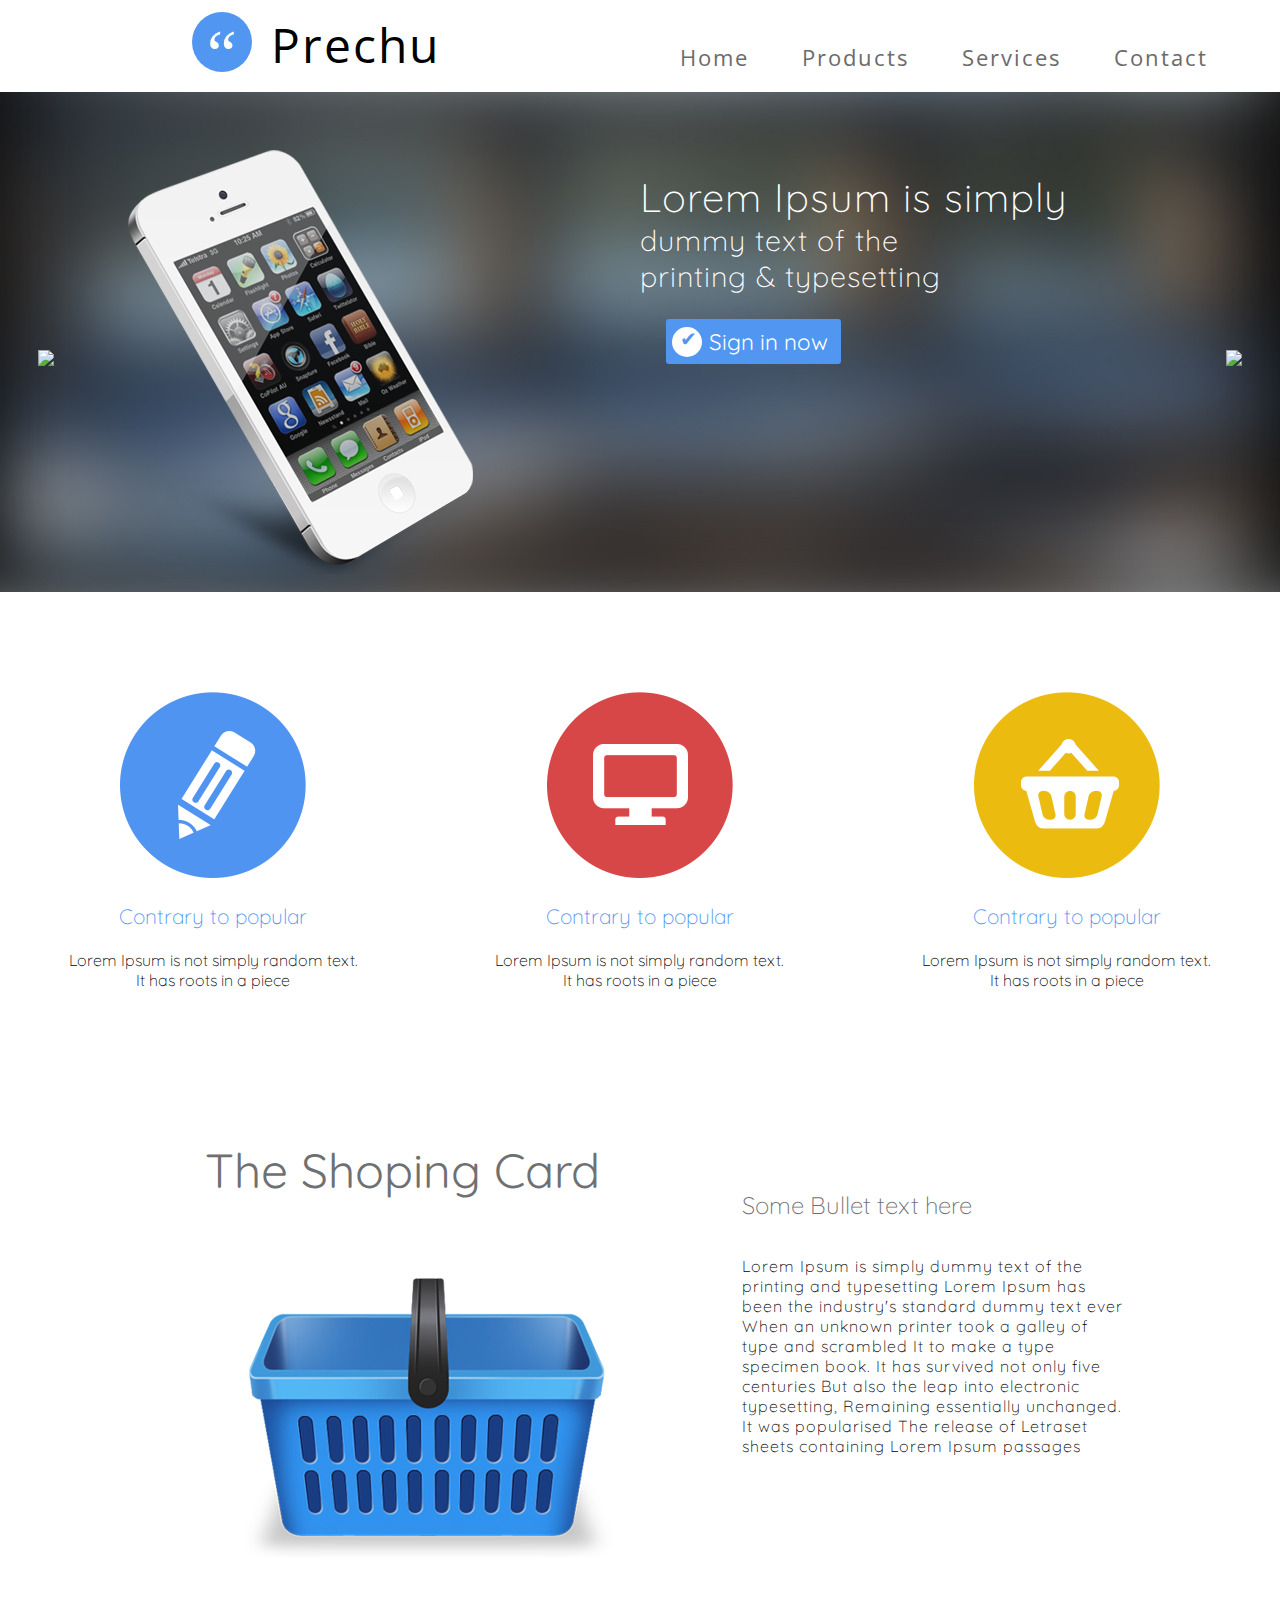
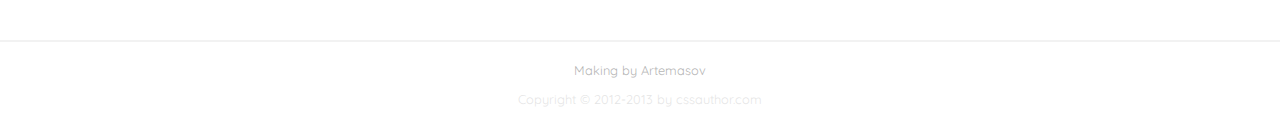
==== index.html @ 6f99b168 "Файлы для сайта" ====
<!DOCTYPE html>
<html>
<head>
	<title></title>
	<link rel="stylesheet" type="text/css" href="style/index.css">
	<link href="https://fonts.googleapis.com/css?family=Open+Sans+Condensed:300" rel="stylesheet"> 
<link href="https://fonts.googleapis.com/css?family=Quicksand" rel="stylesheet">

</head>
<body>
<div class="top_menu_all">
	<div class="top_menu">
		<a href="" class="top_menu_text">
		Home
			</a>
			<a href="" class="top_menu_text">
			Products
			</a>
			<a href="" class="top_menu_text">
			Services
			</a>
			<a href="" class="top_menu_text">
			Contact
			</a>
	</div>
<p class="Prechu">Prechu</p>
<div class="circule">
<p class="circule_text">&#8220;</p>
</div>
</div>
	<div class="banner">

		<img class="button_arrow_left" src="image/button_left.png">
		<img class="button_arrow_right" src="image/button_right.png">
	<div class="slider">

		<img src="image/phone.png" class="phone">
		<p class="banner_text1">Lorem Ipsum is simply</p>
			<p class="banner_text2">dummy text of the <br>
			printing & typesetting
		</p>
		<div class="button_sign">
			<form>
				<input type="button" name="signin" value="Sign in now" class="signin_Button" ">
			</form>
			<div class="circule_2">
			<p class="circule_2_text">&#x2714</p>
		    </div>
		</div>
	</div>
	</div>

<div class="cards" >
		<div class="cards_and_text">
			<img src="image/Cards_1.png" class="cards_1 image_cards">
			<p class="cards_1_text h_cards_text">Contrary to popular</p>
				<p class="cards_text">Lorem Ipsum is not simply random text.<br> It has roots in a piece </p>
		</div>
		<div class="cards_and_text">
		<img src="image/Cards_2.png" class="cards_2 image_cards">
		<p class="cards_1_text h_cards_text">
					Contrary to popular
				</p>
				<p class="cards_text">Lorem Ipsum is not simply random text.<br> It has roots in a piece</p>
		</div>
		<div class="cards_and_text">
		<img src="image/Cards_3.png" class="cards_3 image_cards">
		<p class="cards_1_text h_cards_text">
					Contrary to popular
				</p>
				<p class="cards_text">Lorem Ipsum is not simply random text.<br> It has roots in a piece</p>
		</div>

</div>

<div class="product">
	<p class="Shoping_card"> The Shoping Card</p>
	<br>
	<img src="image/basket.png" class="basket">
	<h2 class="h_product">Some Bullet text here</h2>
	<p class="product_text">	Lorem Ipsum is simply dummy text of the printing and typesetting 
Lorem Ipsum has been the industry's standard dummy text ever 
When an unknown printer took a galley of type and scrambled 
It to make a type specimen book. It has survived not only five centuries
But also the leap into electronic typesetting,
Remaining essentially unchanged. It was popularised 
The release of Letraset sheets containing Lorem Ipsum passages</p>
</div>

<div class="footer"></div>
<p class="footer2_p">Making by Artemasov</p>
<p class="footer_p">Copyright © 2012-2013 by cssauthor.com</p>
</body>
</html>
---- style/index.css ----
.top_menu{
	float: right;
	padding-top: 30px;
	padding-right: 50px;
}
a.top_menu_text{
	font-family: 'Open Sans Condensed', sans-serif;
	text-decoration: none;
	font-weight: 400;
	color: #6b6b6b;
	font-size: 1.4em;
	letter-spacing:2px;
	margin: 1em;
	
	
}
a.top_menu_text:hover{
	border-bottom: 2px solid #5196f0
}
p.Prechu{
	float: left;
	font-family: 'Open Sans Condensed', sans-serif;
	font-size: 3em;
	letter-spacing:2px;
	padding: 0;
	font-weight: 400;
	margin-left: 15px;
	margin-top: 0;
	padding-left:20vw;
}
.circule{
	width: 60px;
	height: 60px;
	border-radius: 50%;
	background-color: #5196f0;
	margin-top: 12px;
	margin-left: 15vw;
}
p.circule_text{
	position: absolute;
	color: white;
	font-size: 50pt;
	top: -50px;
	padding-left: 15px;

}
.banner{
	background-image: url(../image/index.jpg);
	background-repeat: no-repeat;
	width: 100vw;
	height: 500px;
	
	background-size: cover;
	margin-top: 20px;

}
img.phone{
	position: absolute;
	left: 10vw;
	top: 150px;
}
body{
	margin:0;
	overflow-x: hidden;
}
p.banner_text1{
	font-family: 'Quicksand', sans-serif;
	font-weight: 300;
	font-size:2.5em ;
	margin: 0;
	padding-left: 50vw;
	padding-top: 80px;
	color: white;
	letter-spacing:1px;
	
}
p.banner_text2{
font-family: 'Quicksand', sans-serif;
	font-weight: 300;
	font-size:1.8em ;
	margin: 0;
	padding-left: 50vw;
	color: white;
	letter-spacing:1px;
}
input.signin_Button{
	margin-top: 25px;
	margin-left: 52vw;
	background-color: #5196f0;
	border-radius: 3px;
	width: 175px;
	height: 45px;
	font-family: 'Quicksand', sans-serif;
	color: white;
	text-align: right;
	padding-right: 13px;
	border-width: 0;
	font-size: 1.4em;
	transition: 0.5s;

}
.circule_2{
	width: 30px;
	height: 30px;
	border-radius: 50%;
	background-color: white;
	margin-left: 52.5vw;
	margin-top: -37px;
	position: absolute;
}
p.circule_2_text{
	color: #5196f0;
	margin-top: -0.5px;
	font-size: 20px;
	margin-left: 8px;
}
input.signin_Button:hover{
	box-shadow: 0 0 30px #434343;
	cursor: pointer;
}
img.button_arrow_right{
	position: absolute;
	right: 3vw;
	top:350px;
}
img.button_arrow_left{
	position: absolute;
	left: 3vw;
	top:350px;
}
img.button_arrow_left:hover{
	cursor: pointer;
}
img.button_arrow_right:hover{
	cursor: pointer;
}
.cards{
	height: 400px;
	width: 100vw;
	text-align: center;
	margin-top: 100px;
	display: table;
	padding: 0;
}
.cards_and_text{
	display: table-cell;
}
p.h_cards_text{
	color:#5196f0;
	font-family: 'Quicksand', sans-serif;
	font-weight: 200;
	margin-left: 0;
	margin-right: 0;
	font-size: 1.3em;
}
p.cards_text{
	font-family: 'Quicksand', sans-serif;
	font-weight: 200;
	font-size: 1em;
	margin: 0;
}
.product{
	margin-left: 4vw;
	height: 500px;

}
p.Shoping_card{
	font-family: 'Quicksand', sans-serif;
	color: #6f7072;
	font-weight: 400;
	font-size: 3em;
	margin-left: 12vw;
	margin-bottom: 0;
}
img.basket{
	float: left;
	margin-left: 15vw;
	margin-top: 60px;
	margin-right: 10vw;

}
h2.h_product{
font-weight: 300;
margin-top: -28px;
font-family: 'Quicksand', sans-serif;
color: #6f7072;
}
p.product_text{
	font-family: 'Quicksand', sans-serif;
	float: left;
	width: 30vw;
	letter-spacing:1px;
	font-weight: 300;
}
.footer{
	width: 100vw;
	height: 2px;
	background-color: black;
	opacity: 0.05;
	margin-bottom: 20px;
}
p.footer_p{
	font-family: 'Quicksand', sans-serif;
	text-align: center;
	opacity: 0.1;
	font-size:0.8em;
}
p.footer2_p{
	font-family: 'Quicksand', sans-serif;
	text-align: center;
	opacity: 0.3;
	font-size:0.8em;
}
.slider{
	visibility: visible;	
}
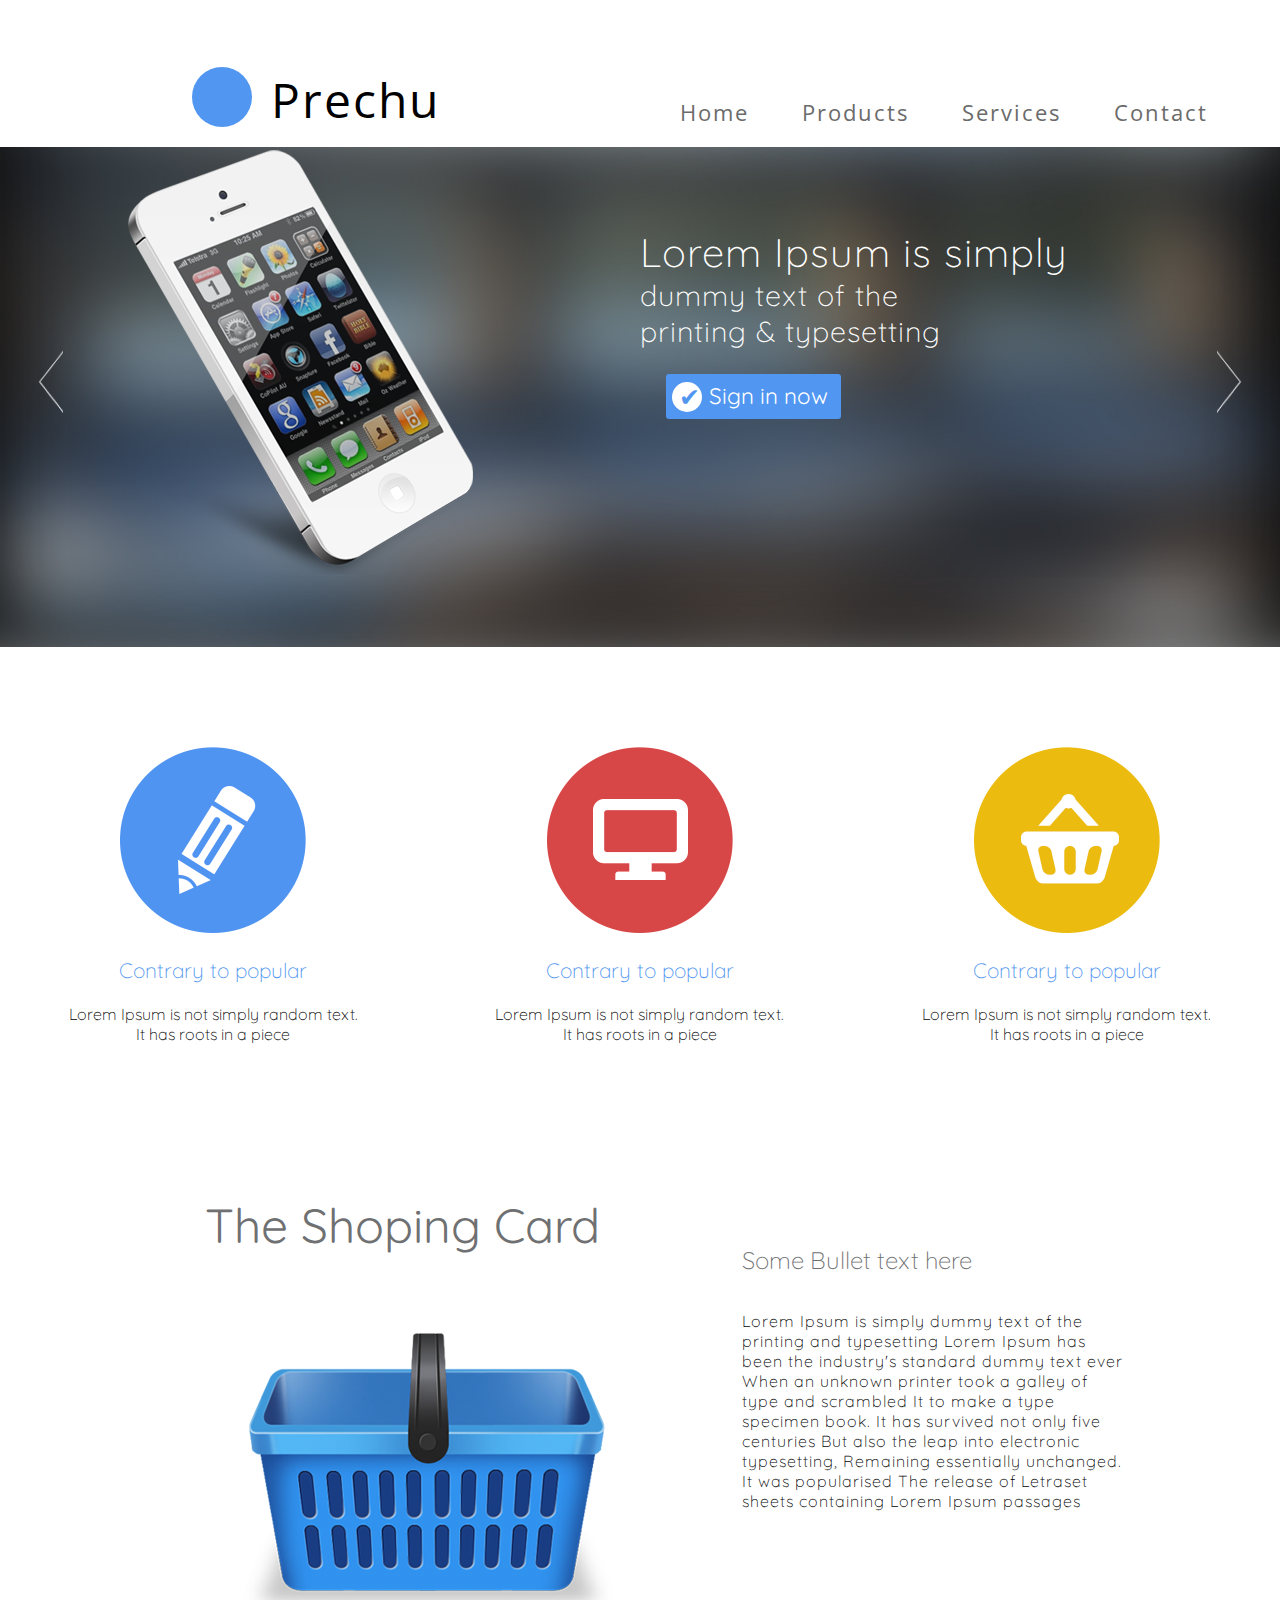
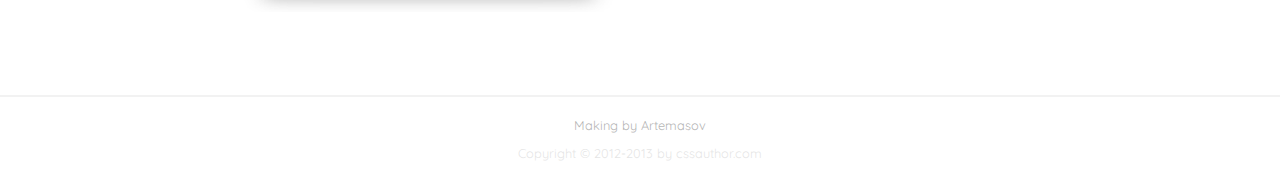
==== commit 9733f4fc: "Update index.html" ====
--- a/index.html
+++ b/index.html
@@ -24,14 +24,15 @@
 			</a>
 	</div>
 <p class="Prechu">Prechu</p>
+	
 <div class="circule">
 <p class="circule_text">&#8220;</p>
 </div>
 </div>
 	<div class="banner">
 
-		<img class="button_arrow_left" src="image/button_left.png">
-		<img class="button_arrow_right" src="image/button_right.png">
+		<img class="button_arrow_left" src="image/Button_Left.png">
+		<img class="button_arrow_right" src="image/Button_Right.png">
 	<div class="slider">
 
 		<img src="image/phone.png" class="phone">
@@ -91,4 +92,4 @@
 <p class="footer2_p">Making by Artemasov</p>
 <p class="footer_p">Copyright © 2012-2013 by cssauthor.com</p>
 </body>
-</html>+</html>
--- a/style/index.css
+++ b/style/index.css
@@ -1,216 +1,217 @@
-.top_menu{
-	float: right;
-	padding-top: 30px;
-	padding-right: 50px;
-}
-a.top_menu_text{
-	font-family: 'Open Sans Condensed', sans-serif;
-	text-decoration: none;
-	font-weight: 400;
-	color: #6b6b6b;
-	font-size: 1.4em;
-	letter-spacing:2px;
-	margin: 1em;
-	
-	
-}
-a.top_menu_text:hover{
-	border-bottom: 2px solid #5196f0
-}
-p.Prechu{
-	float: left;
-	font-family: 'Open Sans Condensed', sans-serif;
-	font-size: 3em;
-	letter-spacing:2px;
-	padding: 0;
-	font-weight: 400;
-	margin-left: 15px;
-	margin-top: 0;
-	padding-left:20vw;
-}
-.circule{
-	width: 60px;
-	height: 60px;
-	border-radius: 50%;
-	background-color: #5196f0;
-	margin-top: 12px;
-	margin-left: 15vw;
-}
-p.circule_text{
-	position: absolute;
-	color: white;
-	font-size: 50pt;
-	top: -50px;
-	padding-left: 15px;
-
-}
-.banner{
-	background-image: url(../image/index.jpg);
-	background-repeat: no-repeat;
-	width: 100vw;
-	height: 500px;
-	
-	background-size: cover;
-	margin-top: 20px;
-
-}
-img.phone{
-	position: absolute;
-	left: 10vw;
-	top: 150px;
-}
-body{
-	margin:0;
-	overflow-x: hidden;
-}
-p.banner_text1{
-	font-family: 'Quicksand', sans-serif;
-	font-weight: 300;
-	font-size:2.5em ;
-	margin: 0;
-	padding-left: 50vw;
-	padding-top: 80px;
-	color: white;
-	letter-spacing:1px;
-	
-}
-p.banner_text2{
-font-family: 'Quicksand', sans-serif;
-	font-weight: 300;
-	font-size:1.8em ;
-	margin: 0;
-	padding-left: 50vw;
-	color: white;
-	letter-spacing:1px;
-}
-input.signin_Button{
-	margin-top: 25px;
-	margin-left: 52vw;
-	background-color: #5196f0;
-	border-radius: 3px;
-	width: 175px;
-	height: 45px;
-	font-family: 'Quicksand', sans-serif;
-	color: white;
-	text-align: right;
-	padding-right: 13px;
-	border-width: 0;
-	font-size: 1.4em;
-	transition: 0.5s;
-
-}
-.circule_2{
-	width: 30px;
-	height: 30px;
-	border-radius: 50%;
-	background-color: white;
-	margin-left: 52.5vw;
-	margin-top: -37px;
-	position: absolute;
-}
-p.circule_2_text{
-	color: #5196f0;
-	margin-top: -0.5px;
-	font-size: 20px;
-	margin-left: 8px;
-}
-input.signin_Button:hover{
-	box-shadow: 0 0 30px #434343;
-	cursor: pointer;
-}
-img.button_arrow_right{
-	position: absolute;
-	right: 3vw;
-	top:350px;
-}
-img.button_arrow_left{
-	position: absolute;
-	left: 3vw;
-	top:350px;
-}
-img.button_arrow_left:hover{
-	cursor: pointer;
-}
-img.button_arrow_right:hover{
-	cursor: pointer;
-}
-.cards{
-	height: 400px;
-	width: 100vw;
-	text-align: center;
-	margin-top: 100px;
-	display: table;
-	padding: 0;
-}
-.cards_and_text{
-	display: table-cell;
-}
-p.h_cards_text{
-	color:#5196f0;
-	font-family: 'Quicksand', sans-serif;
-	font-weight: 200;
-	margin-left: 0;
-	margin-right: 0;
-	font-size: 1.3em;
-}
-p.cards_text{
-	font-family: 'Quicksand', sans-serif;
-	font-weight: 200;
-	font-size: 1em;
-	margin: 0;
-}
-.product{
-	margin-left: 4vw;
-	height: 500px;
-
-}
-p.Shoping_card{
-	font-family: 'Quicksand', sans-serif;
-	color: #6f7072;
-	font-weight: 400;
-	font-size: 3em;
-	margin-left: 12vw;
-	margin-bottom: 0;
-}
-img.basket{
-	float: left;
-	margin-left: 15vw;
-	margin-top: 60px;
-	margin-right: 10vw;
-
-}
-h2.h_product{
-font-weight: 300;
-margin-top: -28px;
-font-family: 'Quicksand', sans-serif;
-color: #6f7072;
-}
-p.product_text{
-	font-family: 'Quicksand', sans-serif;
-	float: left;
-	width: 30vw;
-	letter-spacing:1px;
-	font-weight: 300;
-}
-.footer{
-	width: 100vw;
-	height: 2px;
-	background-color: black;
-	opacity: 0.05;
-	margin-bottom: 20px;
-}
-p.footer_p{
-	font-family: 'Quicksand', sans-serif;
-	text-align: center;
-	opacity: 0.1;
-	font-size:0.8em;
-}
-p.footer2_p{
-	font-family: 'Quicksand', sans-serif;
-	text-align: center;
-	opacity: 0.3;
-	font-size:0.8em;
-}
-.slider{
-	visibility: visible;	
-}+.top_menu{
+	float: right;
+	padding-top: 30px;
+	padding-right: 50px;
+}
+a.top_menu_text{
+	font-family: 'Open Sans Condensed', sans-serif;
+	text-decoration: none;
+	font-weight: 400;
+	color: #6b6b6b;
+	font-size: 1.4em;
+	letter-spacing:2px;
+	margin: 1em;
+	
+	
+}
+a.top_menu_text:hover{
+	border-bottom: 2px solid #5196f0
+}
+p.Prechu{
+	float: left;
+	font-family: 'Open Sans Condensed', sans-serif;
+	font-size: 3em;
+	letter-spacing:2px;
+	padding: 0;
+	font-weight: 400;
+	margin-left: 15px;
+	margin-top: 0;
+	padding-left:20vw;
+}
+.circule{
+	width: 60px;
+	height: 60px;
+	border-radius: 50%;
+	background-color: #5196f0;
+	margin-top: 12px;
+	margin-left: 15vw;
+}
+p.circule_text{
+		font-family: 'Open Sans Condensed', sans-serif;
+	color: white;
+	font-size: 50pt;
+	top: -50px;
+	padding-left: 15px;
+
+}
+.banner{
+	background-image: url(../image/index.jpg);
+	background-repeat: no-repeat;
+	width: 100vw;
+	height: 500px;
+	
+	background-size: cover;
+	margin-top: 20px;
+
+}
+img.phone{
+	position: absolute;
+	left: 10vw;
+	top: 150px;
+}
+body{
+	margin:0;
+	overflow-x: hidden;
+}
+p.banner_text1{
+	font-family: 'Quicksand', sans-serif;
+	font-weight: 300;
+	font-size:2.5em ;
+	margin: 0;
+	padding-left: 50vw;
+	padding-top: 80px;
+	color: white;
+	letter-spacing:1px;
+	
+}
+p.banner_text2{
+font-family: 'Quicksand', sans-serif;
+	font-weight: 300;
+	font-size:1.8em ;
+	margin: 0;
+	padding-left: 50vw;
+	color: white;
+	letter-spacing:1px;
+}
+input.signin_Button{
+	margin-top: 25px;
+	margin-left: 52vw;
+	background-color: #5196f0;
+	border-radius: 3px;
+	width: 175px;
+	height: 45px;
+	font-family: 'Quicksand', sans-serif;
+	color: white;
+	text-align: right;
+	padding-right: 13px;
+	border-width: 0;
+	font-size: 1.4em;
+	transition: 0.5s;
+
+}
+.circule_2{
+	width: 30px;
+	height: 30px;
+	border-radius: 50%;
+	background-color: white;
+	margin-left: 52.5vw;
+	margin-top: -37px;
+	position: absolute;
+}
+p.circule_2_text{
+	color: #5196f0;
+	margin-top: -0.5px;
+	font-size: 25px;
+	margin-left: 6.5px;
+font-family: 'Quicksand', sans-serif;
+}
+input.signin_Button:hover{
+	box-shadow: 0 0 30px #434343;
+	cursor: pointer;
+}
+img.button_arrow_right{
+	position: absolute;
+	right: 3vw;
+	top:350px;
+}
+img.button_arrow_left{
+	position: absolute;
+	left: 3vw;
+	top:350px;
+}
+img.button_arrow_left:hover{
+	cursor: pointer;
+}
+img.button_arrow_right:hover{
+	cursor: pointer;
+}
+.cards{
+	height: 400px;
+	width: 100vw;
+	text-align: center;
+	margin-top: 100px;
+	display: table;
+	padding: 0;
+}
+.cards_and_text{
+	display: table-cell;
+}
+p.h_cards_text{
+	color:#5196f0;
+	font-family: 'Quicksand', sans-serif;
+	font-weight: 200;
+	margin-left: 0;
+	margin-right: 0;
+	font-size: 1.3em;
+}
+p.cards_text{
+	font-family: 'Quicksand', sans-serif;
+	font-weight: 200;
+	font-size: 1em;
+	margin: 0;
+}
+.product{
+	margin-left: 4vw;
+	height: 500px;
+
+}
+p.Shoping_card{
+	font-family: 'Quicksand', sans-serif;
+	color: #6f7072;
+	font-weight: 400;
+	font-size: 3em;
+	margin-left: 12vw;
+	margin-bottom: 0;
+}
+img.basket{
+	float: left;
+	margin-left: 15vw;
+	margin-top: 60px;
+	margin-right: 10vw;
+
+}
+h2.h_product{
+font-weight: 300;
+margin-top: -28px;
+font-family: 'Quicksand', sans-serif;
+color: #6f7072;
+}
+p.product_text{
+	font-family: 'Quicksand', sans-serif;
+	float: left;
+	width: 30vw;
+	letter-spacing:1px;
+	font-weight: 300;
+}
+.footer{
+	width: 100vw;
+	height: 2px;
+	background-color: black;
+	opacity: 0.05;
+	margin-bottom: 20px;
+}
+p.footer_p{
+	font-family: 'Quicksand', sans-serif;
+	text-align: center;
+	opacity: 0.1;
+	font-size:0.8em;
+}
+p.footer2_p{
+	font-family: 'Quicksand', sans-serif;
+	text-align: center;
+	opacity: 0.3;
+	font-size:0.8em;
+}
+.slider{
+	visibility: visible;	
+}
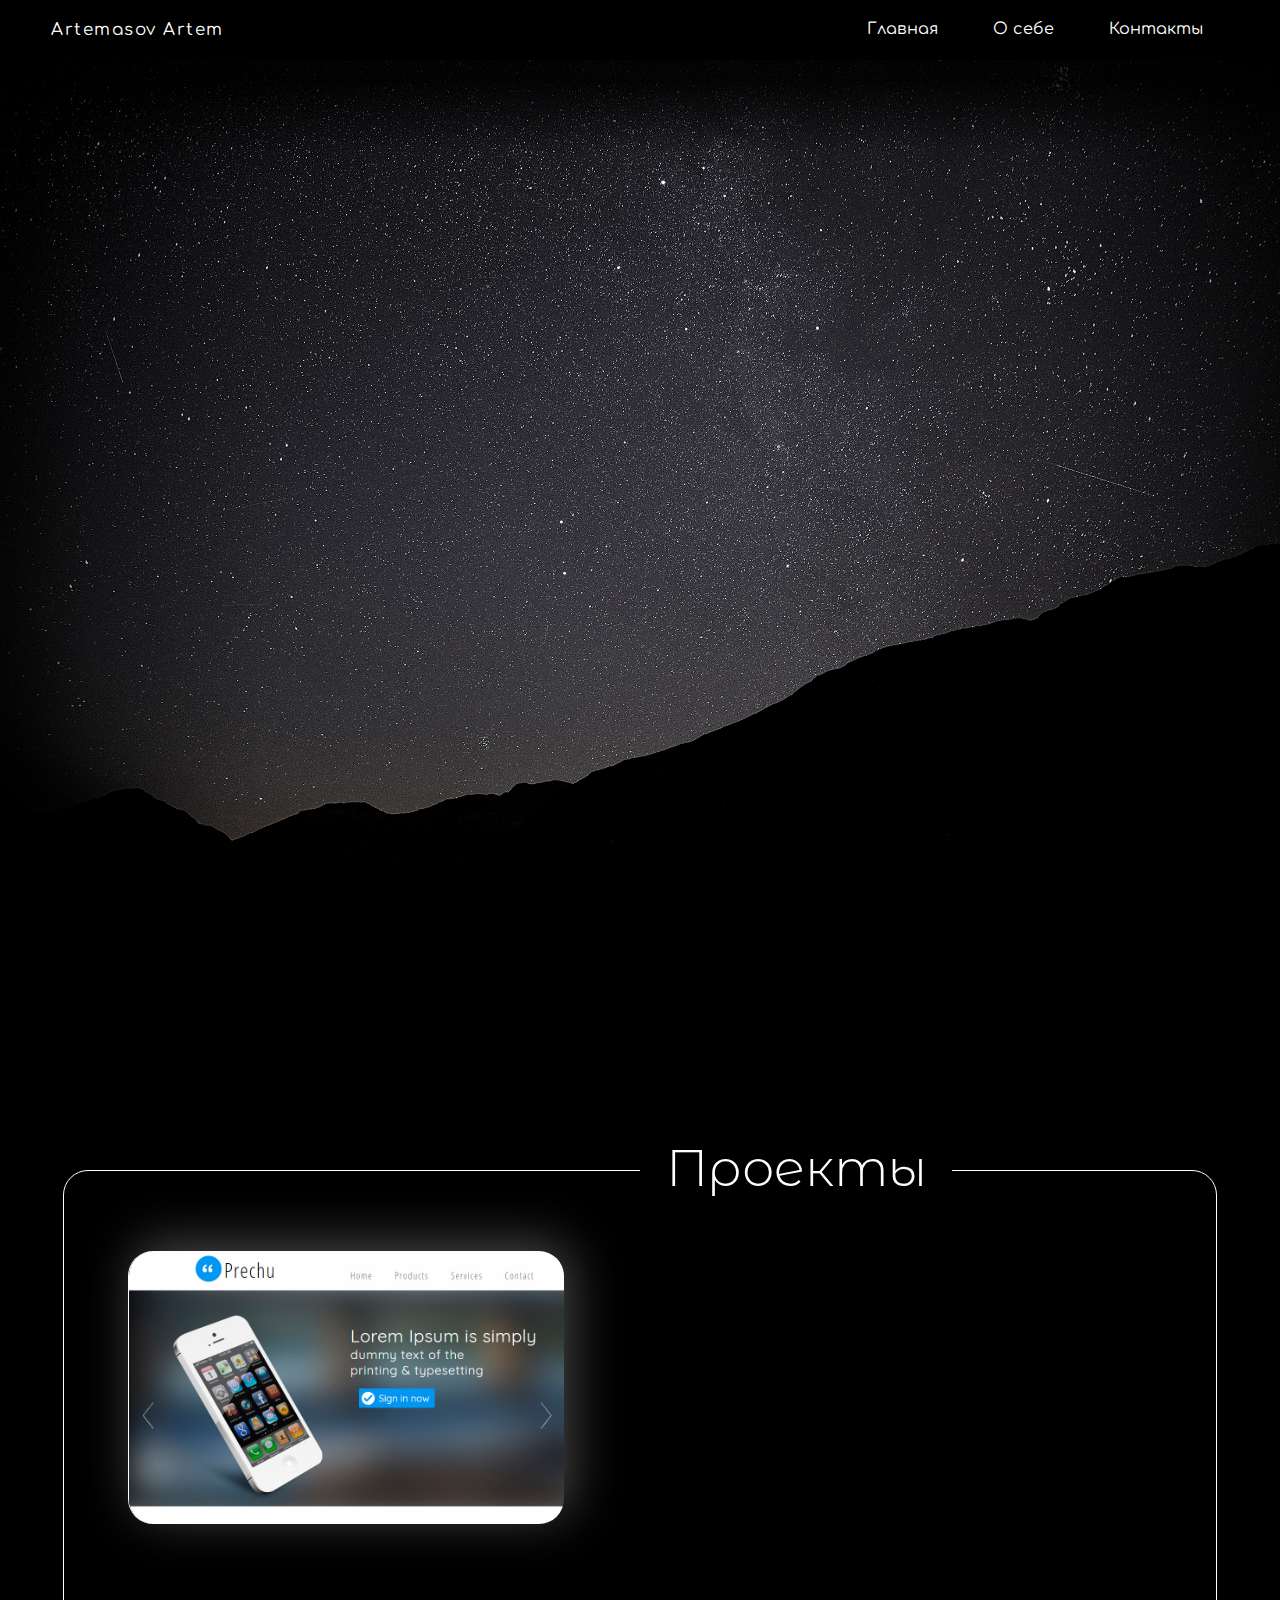
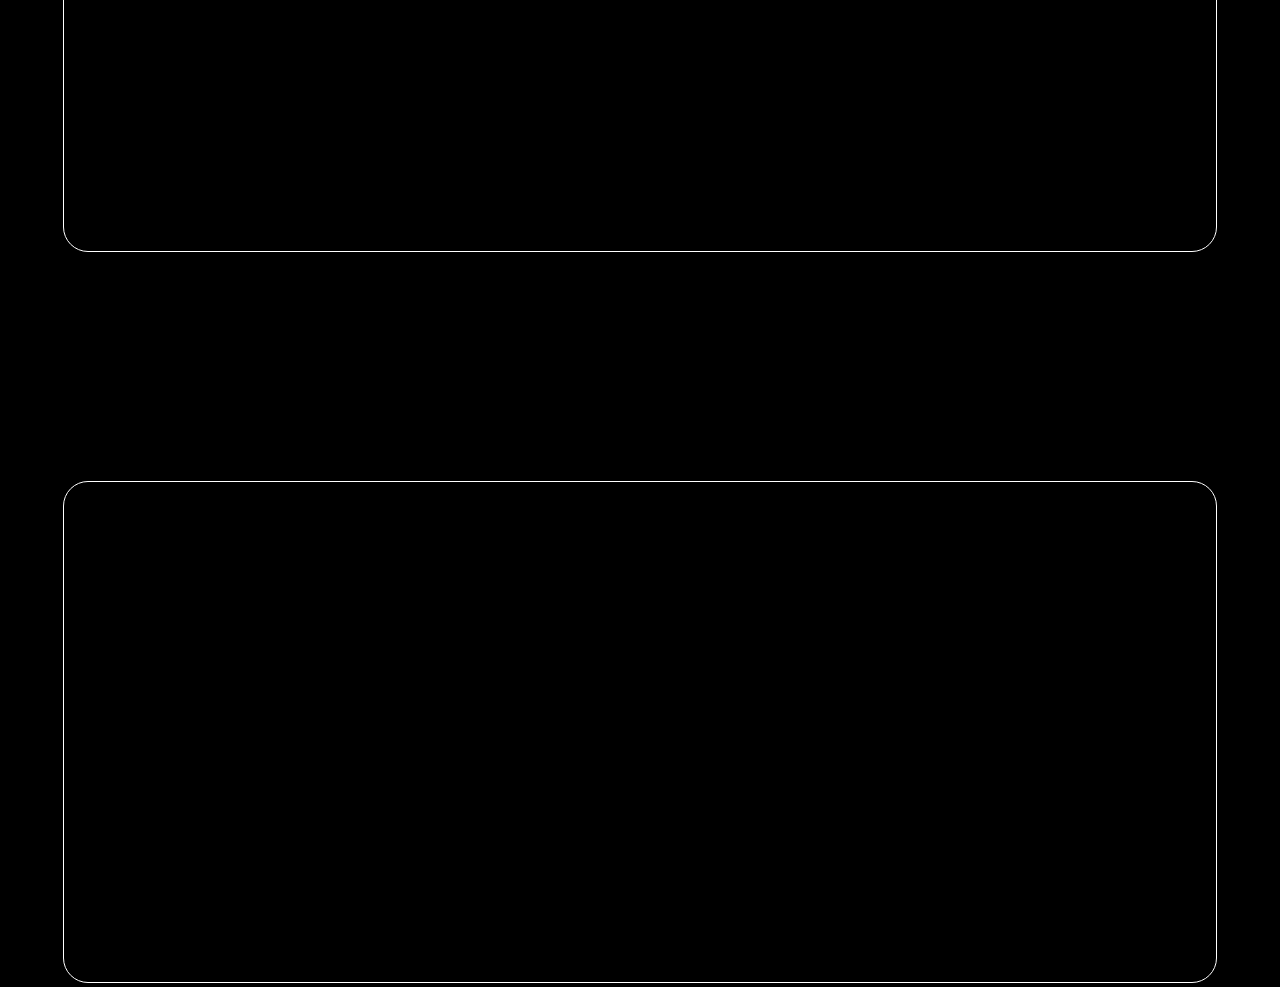
==== commit 544cb4d8: "Add files via upload" ====
--- a/index.html
+++ b/index.html
@@ -1,95 +1,52 @@
-<!DOCTYPE html>
-<html>
-<head>
-	<title></title>
-	<link rel="stylesheet" type="text/css" href="style/index.css">
-	<link href="https://fonts.googleapis.com/css?family=Open+Sans+Condensed:300" rel="stylesheet"> 
-<link href="https://fonts.googleapis.com/css?family=Quicksand" rel="stylesheet">
-
-</head>
-<body>
-<div class="top_menu_all">
-	<div class="top_menu">
-		<a href="" class="top_menu_text">
-		Home
-			</a>
-			<a href="" class="top_menu_text">
-			Products
-			</a>
-			<a href="" class="top_menu_text">
-			Services
-			</a>
-			<a href="" class="top_menu_text">
-			Contact
-			</a>
-	</div>
-<p class="Prechu">Prechu</p>
-	
-<div class="circule">
-<p class="circule_text">&#8220;</p>
-</div>
-</div>
-	<div class="banner">
-
-		<img class="button_arrow_left" src="image/Button_Left.png">
-		<img class="button_arrow_right" src="image/Button_Right.png">
-	<div class="slider">
-
-		<img src="image/phone.png" class="phone">
-		<p class="banner_text1">Lorem Ipsum is simply</p>
-			<p class="banner_text2">dummy text of the <br>
-			printing & typesetting
-		</p>
-		<div class="button_sign">
-			<form>
-				<input type="button" name="signin" value="Sign in now" class="signin_Button" ">
-			</form>
-			<div class="circule_2">
-			<p class="circule_2_text">&#x2714</p>
-		    </div>
-		</div>
-	</div>
-	</div>
-
-<div class="cards" >
-		<div class="cards_and_text">
-			<img src="image/Cards_1.png" class="cards_1 image_cards">
-			<p class="cards_1_text h_cards_text">Contrary to popular</p>
-				<p class="cards_text">Lorem Ipsum is not simply random text.<br> It has roots in a piece </p>
-		</div>
-		<div class="cards_and_text">
-		<img src="image/Cards_2.png" class="cards_2 image_cards">
-		<p class="cards_1_text h_cards_text">
-					Contrary to popular
-				</p>
-				<p class="cards_text">Lorem Ipsum is not simply random text.<br> It has roots in a piece</p>
-		</div>
-		<div class="cards_and_text">
-		<img src="image/Cards_3.png" class="cards_3 image_cards">
-		<p class="cards_1_text h_cards_text">
-					Contrary to popular
-				</p>
-				<p class="cards_text">Lorem Ipsum is not simply random text.<br> It has roots in a piece</p>
-		</div>
-
-</div>
-
-<div class="product">
-	<p class="Shoping_card"> The Shoping Card</p>
-	<br>
-	<img src="image/basket.png" class="basket">
-	<h2 class="h_product">Some Bullet text here</h2>
-	<p class="product_text">	Lorem Ipsum is simply dummy text of the printing and typesetting 
-Lorem Ipsum has been the industry's standard dummy text ever 
-When an unknown printer took a galley of type and scrambled 
-It to make a type specimen book. It has survived not only five centuries
-But also the leap into electronic typesetting,
-Remaining essentially unchanged. It was popularised 
-The release of Letraset sheets containing Lorem Ipsum passages</p>
-</div>
-
-<div class="footer"></div>
-<p class="footer2_p">Making by Artemasov</p>
-<p class="footer_p">Copyright © 2012-2013 by cssauthor.com</p>
-</body>
-</html>
+﻿<!DOCTYPE html>
+<html>
+<head>
+	<title></title>
+	<link rel="stylesheet" type="text/css" href="style/index.css">
+	<link href="https://fonts.googleapis.com/css?family=Comfortaa" rel="stylesheet">
+	<script type="text/javascript" src="script/jquery-3.3.1.js"></script>
+	<link href="https://fonts.googleapis.com/css?family=Montserrat+Alternates:200" rel="stylesheet">
+	<script type="text/javascript" src="script/index.js"></script>
+
+</head>
+<body>
+	<div class="top_menu">
+		<p class="Name">Artemasov Artem</p>
+		<p class="text_top_menu">Главная</p>
+		<p class="text_top_menu">О себе</p>
+		<p class="text_top_menu">Контакты</p>
+	</div>
+
+	<div class="banner">
+		<div class="banner_border">
+			<div class="gradient_top"> </div>
+			
+				<p class="text_banner"> Web developer<br>
+					<span class="text_banner_js">
+					Js developer
+					</span>
+				</p>
+		
+		
+			
+		<div class="gradient_bottom"></div>
+		</div>
+		<div class="empty_button_project">
+		<div class="button_project">
+			<p class="button_project_text">View project</p>
+		</div>
+		</div>
+	</div>
+
+	<div class="Project">
+		<div class="head_text">
+					<h1 class="project_text_main">Проекты</h1>
+		</div>
+		<div class="one_page_sites"><img src="image/Prechu_desktop.jpg" class="Prechu_desktop"></div>
+	</div>
+
+	<div class="About_me">
+		
+	</div>
+</body>
+</html>--- a/style/index.css
+++ b/style/index.css
@@ -1,217 +1,185 @@
+﻿.banner{
+	background-image: url('../image/banner.jpg');
+	height: 90vh;
+	background-size: cover;
+	margin-top: 60px;
+	background-repeat: no-repeat;
+	
+	}
+body{
+	margin:0;
+	background-color: black;
+	overflow-x: hidden;
+	width: 100vw;
+	text-align: center;
+}
 .top_menu{
+	margin-top: -40px;
+	height: 45px;
 	float: right;
-	padding-top: 30px;
-	padding-right: 50px;
+	margin-right: 4vw;
+	width: 100vw;
+	
+	text-align: right;
+
 }
-a.top_menu_text{
-	font-family: 'Open Sans Condensed', sans-serif;
-	text-decoration: none;
-	font-weight: 400;
-	color: #6b6b6b;
-	font-size: 1.4em;
-	letter-spacing:2px;
-	margin: 1em;
+p.text_top_menu{
+	font-family: 'Comfortaa', cursive;
+	margin-left: 2vw;
+	margin-right: 2vw;
+	color: white;
+	display: inline;
+	padding-bottom: 4px;
+
+
+}
+p.text_top_menu:hover{
+	cursor: pointer;
+	border-bottom: 1px solid white
+
+}
+p.text_banner{
+	transition: 0.5s;
+	color: white;
+	text-align: center;
+	letter-spacing: 2px;
+	font-family: 'Comfortaa', cursive;
+	font-size: 3em;
+	margin-left: 125vw;
+	width: 600px;
+	display: inline-block;
+	margin-bottom: 0;
+	border-radius: 15px;
+	padding-top: 15px;
+	border: 1px solid white;
+	padding-bottom: 10px;
+
+}
+span.text_banner_js{
+	font-size: 0.8em;
 	
+	border-radius: 0 0 15px 15px;
+	
+
+ }
+.banner_border{
+	display: inline-block;
+	width: 100vw;
+	text-align: center;
+	margin-top: 22vh;
+
+}
+.gradient_bottom{
+	
+	background: -moz-linear-gradient(top, rgba(0,0,0,0) 2%, rgba(0,0,0,0) 35%, rgba(0,0,0,0.85) 83%, rgba(0,0,0,0.85) 90%); /* FF3.6-15 */
+background: -webkit-linear-gradient(top, rgba(0,0,0,0) 2%,rgba(0,0,0,0) 35%,rgba(0,0,0,0.85) 83%,rgba(0,0,0,0.85) 90%); /* Chrome10-25,Safari5.1-6 */
+background: linear-gradient(to bottom, rgba(0,0,0,0) 2%,rgba(0,0,0,0) 35%,rgba(0,0,0,0.85) 83%,rgba(0,0,0,0.85) 90%); /* W3C, IE10+, FF16+, Chrome26+, Opera12+, Safari7+ */
+position: absolute;
+height: 150px;
+width: 100vw;
+margin-top: 39vh;
+}
+.gradient_top{
+	position: absolute;
+height: 150px;
+width: 100vw;
+margin-top: -23vh;
+background: -moz-linear-gradient(top, rgba(0,0,0,0.85) 10%, rgba(0,0,0,0.85) 17%, rgba(0,0,0,0) 65%, rgba(0,0,0,0) 98%); /* FF3.6-15 */
+background: -webkit-linear-gradient(top, rgba(0,0,0,0.85) 10%,rgba(0,0,0,0.85) 17%,rgba(0,0,0,0) 65%,rgba(0,0,0,0) 98%); /* Chrome10-25,Safari5.1-6 */
+background: linear-gradient(to bottom, rgba(0,0,0,0.85) 10%,rgba(0,0,0,0.85) 17%,rgba(0,0,0,0) 65%,rgba(0,0,0,0) 98%); /* W3C, IE10+, FF16+, Chrome26+, Opera12+, Safari7+ */
+}
+p.Name{
+	float: left;
+	font-family: 'Comfortaa', cursive;
+	color: white;
+	margin-left:8vw;
+	margin-top: 0;
+	letter-spacing: 1.5px;
+	font-size: 1.05em;
+}
+.button_project{
+	width: 300px;
+	height: 60px;
+	border: 1px solid white;
+	margin-left: 150vw;
+	border-radius: 15px;
+	display: inline-block;
+
+}
+.empty_button_project{
+	width: 100vw;
+	text-align: center;
+	display: inline-block;
+	height: 60px;
+	margin-top: 22px;
+
+}
+p.button_project_text{
+color: white;
+vertical-align: middle;
+font-family: 'Comfortaa', cursive;
+font-weight: 400;
+letter-spacing: 2px;
+margin-top:19px;
+font-size: 1.4em
+}
+p.button_project_text:hover{
+	cursor: pointer;
+}
+.Project{
+width: 90vw;
+margin-top: 300px;
+display: inline-block;
+text-align: center;
+border: 1.25px solid white;
+border-radius: 25px;
+
+}
+
+.project_text_main{
+	color: white;
+	margin: 0;
+	height: 70px;
+	font-family: 'Montserrat Alternates', sans-serif;
+	font-weight: 300;
+	font-size: 3.2em;
+	background-color: black;
+	margin-top: -35px;
+	padding-left: 2vw;
+	padding-right: 2vw;
+	left: 50%;
+	position: absolute;
 	
 }
-a.top_menu_text:hover{
-	border-bottom: 2px solid #5196f0
+.one_page_sites{
+	height: 600px;
 }
-p.Prechu{
-	float: left;
-	font-family: 'Open Sans Condensed', sans-serif;
-	font-size: 3em;
-	letter-spacing:2px;
-	padding: 0;
-	font-weight: 400;
-	margin-left: 15px;
-	margin-top: 0;
-	padding-left:20vw;
-}
-.circule{
-	width: 60px;
-	height: 60px;
-	border-radius: 50%;
-	background-color: #5196f0;
-	margin-top: 12px;
-	margin-left: 15vw;
-}
-p.circule_text{
-		font-family: 'Open Sans Condensed', sans-serif;
-	color: white;
-	font-size: 50pt;
-	top: -50px;
-	padding-left: 15px;
+.head_text{
+	height: 80px;
+	border-radius: 25px;
 
 }
-.banner{
-	background-image: url(../image/index.jpg);
-	background-repeat: no-repeat;
-	width: 100vw;
+
+.About_me{
+	margin-top:25vh;
+	width: 90vw;
+	 border: 1.25px solid white;
+	border-radius: 25px;
 	height: 500px;
-	
-	background-size: cover;
-	margin-top: 20px;
-
+	display: inline-block;
 }
-img.phone{
+img.Prechu_desktop{
 	position: absolute;
+	display: inline-block;
+	margin:0;
 	left: 10vw;
-	top: 150px;
+	border-radius: 25px;
+	width: 34vw;
+	height: auto;
+	transition: 0.8s;
+	box-shadow:7px -8px 50px #484848;
+	border-left:0.3px solid white;
 }
-body{
-	margin:0;
-	overflow-x: hidden;
-}
-p.banner_text1{
-	font-family: 'Quicksand', sans-serif;
-	font-weight: 300;
-	font-size:2.5em ;
-	margin: 0;
-	padding-left: 50vw;
-	padding-top: 80px;
-	color: white;
-	letter-spacing:1px;
-	
-}
-p.banner_text2{
-font-family: 'Quicksand', sans-serif;
-	font-weight: 300;
-	font-size:1.8em ;
-	margin: 0;
-	padding-left: 50vw;
-	color: white;
-	letter-spacing:1px;
-}
-input.signin_Button{
-	margin-top: 25px;
-	margin-left: 52vw;
-	background-color: #5196f0;
-	border-radius: 3px;
-	width: 175px;
-	height: 45px;
-	font-family: 'Quicksand', sans-serif;
-	color: white;
-	text-align: right;
-	padding-right: 13px;
-	border-width: 0;
-	font-size: 1.4em;
-	transition: 0.5s;
-
-}
-.circule_2{
-	width: 30px;
-	height: 30px;
-	border-radius: 50%;
-	background-color: white;
-	margin-left: 52.5vw;
-	margin-top: -37px;
-	position: absolute;
-}
-p.circule_2_text{
-	color: #5196f0;
-	margin-top: -0.5px;
-	font-size: 25px;
-	margin-left: 6.5px;
-font-family: 'Quicksand', sans-serif;
-}
-input.signin_Button:hover{
-	box-shadow: 0 0 30px #434343;
-	cursor: pointer;
-}
-img.button_arrow_right{
-	position: absolute;
-	right: 3vw;
-	top:350px;
-}
-img.button_arrow_left{
-	position: absolute;
-	left: 3vw;
-	top:350px;
-}
-img.button_arrow_left:hover{
-	cursor: pointer;
-}
-img.button_arrow_right:hover{
-	cursor: pointer;
-}
-.cards{
-	height: 400px;
-	width: 100vw;
-	text-align: center;
-	margin-top: 100px;
-	display: table;
-	padding: 0;
-}
-.cards_and_text{
-	display: table-cell;
-}
-p.h_cards_text{
-	color:#5196f0;
-	font-family: 'Quicksand', sans-serif;
-	font-weight: 200;
-	margin-left: 0;
-	margin-right: 0;
-	font-size: 1.3em;
-}
-p.cards_text{
-	font-family: 'Quicksand', sans-serif;
-	font-weight: 200;
-	font-size: 1em;
-	margin: 0;
-}
-.product{
-	margin-left: 4vw;
-	height: 500px;
-
-}
-p.Shoping_card{
-	font-family: 'Quicksand', sans-serif;
-	color: #6f7072;
-	font-weight: 400;
-	font-size: 3em;
-	margin-left: 12vw;
-	margin-bottom: 0;
-}
-img.basket{
-	float: left;
-	margin-left: 15vw;
-	margin-top: 60px;
-	margin-right: 10vw;
-
-}
-h2.h_product{
-font-weight: 300;
-margin-top: -28px;
-font-family: 'Quicksand', sans-serif;
-color: #6f7072;
-}
-p.product_text{
-	font-family: 'Quicksand', sans-serif;
-	float: left;
-	width: 30vw;
-	letter-spacing:1px;
-	font-weight: 300;
-}
-.footer{
-	width: 100vw;
-	height: 2px;
-	background-color: black;
-	opacity: 0.05;
-	margin-bottom: 20px;
-}
-p.footer_p{
-	font-family: 'Quicksand', sans-serif;
-	text-align: center;
-	opacity: 0.1;
-	font-size:0.8em;
-}
-p.footer2_p{
-	font-family: 'Quicksand', sans-serif;
-	text-align: center;
-	opacity: 0.3;
-	font-size:0.8em;
-}
-.slider{
-	visibility: visible;	
-}
+img.Prechu_desktop:hover{
+	width: 36vw;
+}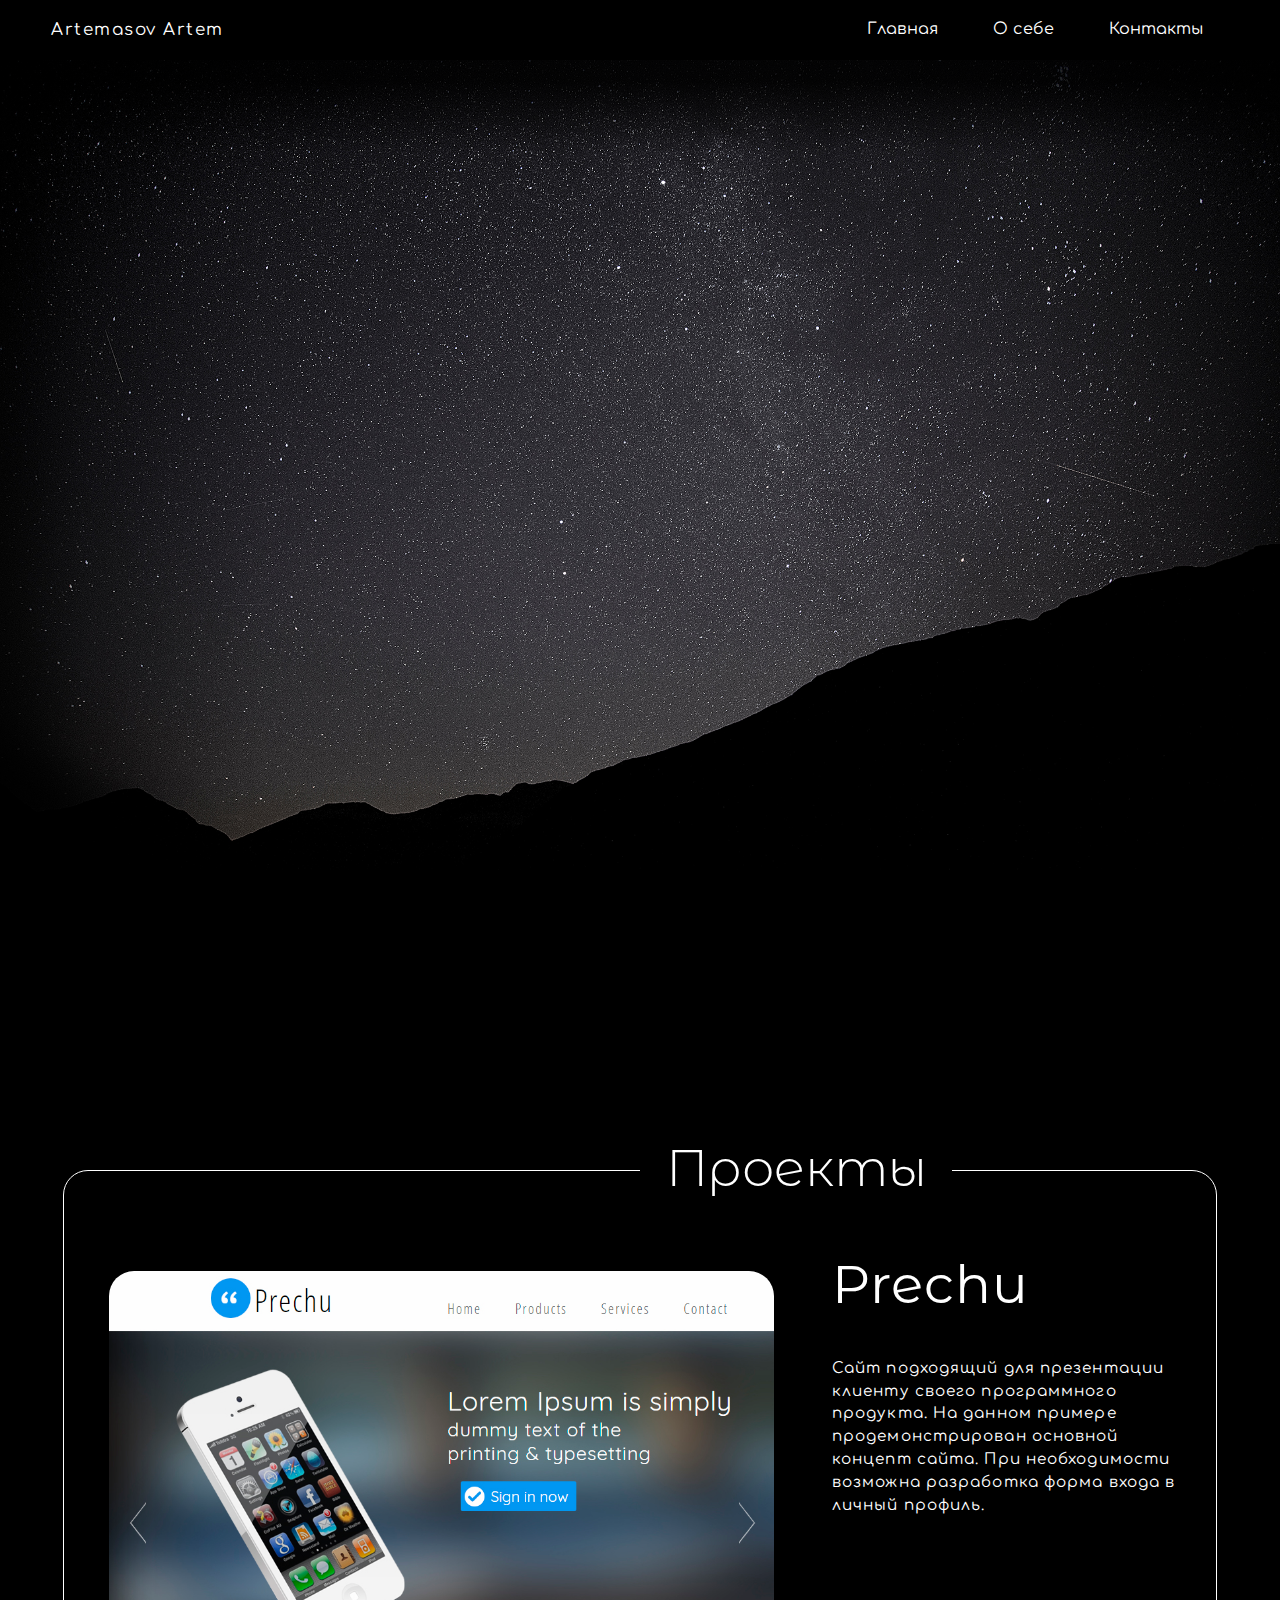
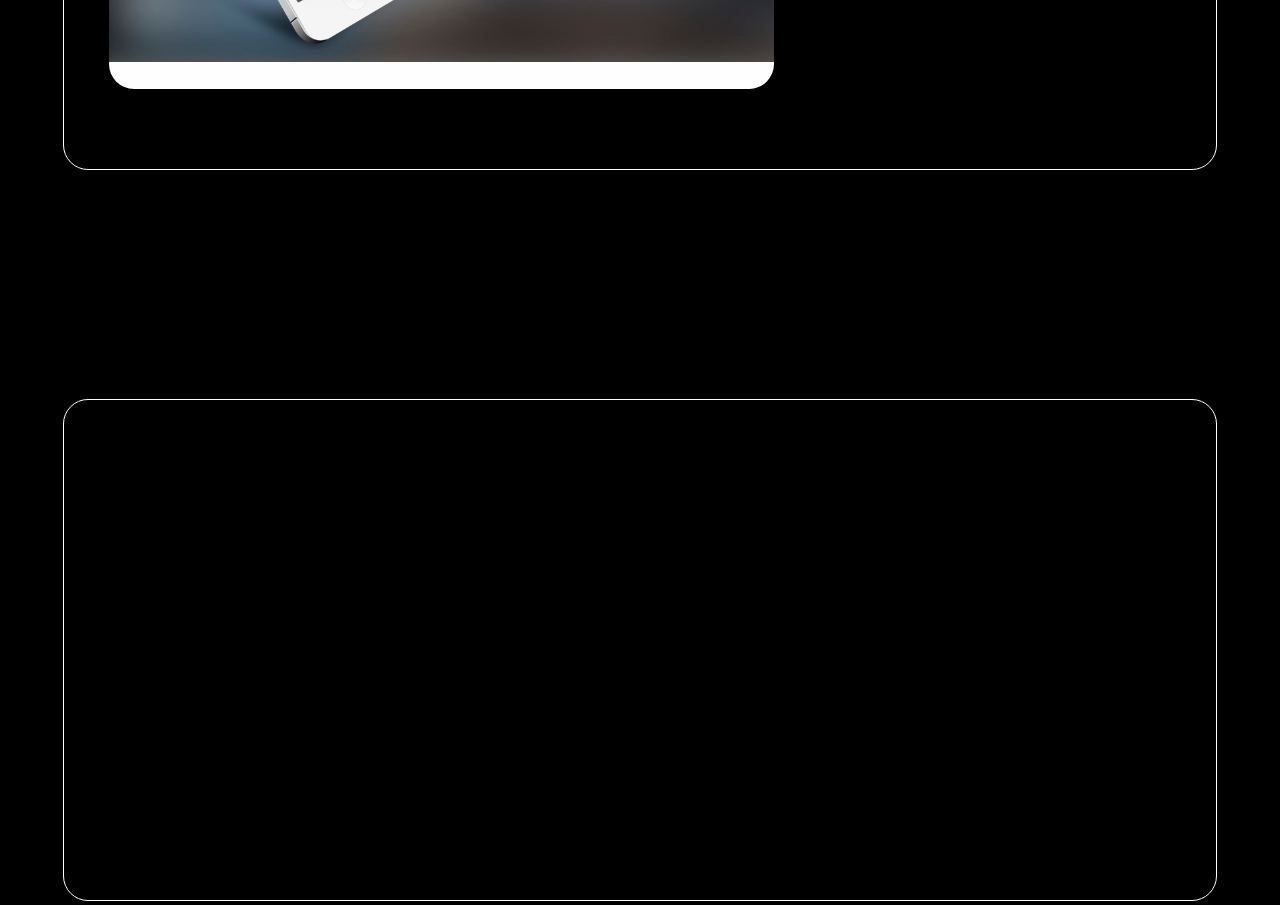
==== commit 796e35ae: "Add files via upload" ====
--- a/index.html
+++ b/index.html
@@ -1,7 +1,7 @@
 ﻿<!DOCTYPE html>
 <html>
 <head>
-	<title></title>
+	<title>Artemasov-Portfolio</title>
 	<link rel="stylesheet" type="text/css" href="style/index.css">
 	<link href="https://fonts.googleapis.com/css?family=Comfortaa" rel="stylesheet">
 	<script type="text/javascript" src="script/jquery-3.3.1.js"></script>
@@ -42,7 +42,12 @@
 		<div class="head_text">
 					<h1 class="project_text_main">Проекты</h1>
 		</div>
-		<div class="one_page_sites"><img src="image/Prechu_desktop.jpg" class="Prechu_desktop"></div>
+		<div class="one_page_sites">
+					<img src="image/Prechu_desktop.jpg" class="Prechu_desktop" id="Prechu">
+
+										<p class="Prechu_text" ><span class="Prechu">Prechu</span><br><br> Сайт подходящий для презентации клиенту своего программного продукта. На данном примере продемонстрирован основной концепт сайта. При необходимости возможна разработка форма входа в личный профиль.</p>
+		</div>
+
 	</div>
 
 	<div class="About_me">
--- a/style/index.css
+++ b/style/index.css
@@ -152,7 +152,14 @@
 	
 }
 .one_page_sites{
-	height: 600px;
+	height: auto;
+	margin-bottom: 80px;
+	text-align: left;
+	margin-left: 3.5vw;
+	margin-top: 20px;
+	margin-right:2vw;
+	display: table;
+	width: 85vw
 }
 .head_text{
 	height: 80px;
@@ -169,17 +176,49 @@
 	display: inline-block;
 }
 img.Prechu_desktop{
-	position: absolute;
-	display: inline-block;
-	margin:0;
+	
 	left: 10vw;
 	border-radius: 25px;
-	width: 34vw;
+	width: 52vw;
 	height: auto;
 	transition: 0.8s;
-	box-shadow:7px -8px 50px #484848;
-	border-left:0.3px solid white;
+	display: table-cell;
+	margin:0;
+	opacity: 1;
+	top: 0;
+	z-index: 1;
+
+}
+
+
+span.Prechu{
+	color:white;
+
+	margin-right: 12vw;
+	margin-top: -30px;
+	display: inline-block;
+	font-size: 3.5em;
+	font-family: 'Montserrat Alternates', sans-serif;
+	margin-bottom: 10px;
+	width: 30vw;
+}
+p.Prechu_text{
+	color:white;
+	position: absolute;
+	left:65%;
+	font-family: 'Comfortaa', cursive;
+	display: table-cell;
+	margin: 0;
+	text-align: left;
+	width: 27vw;
+	font-size: 0.95em;
+	letter-spacing: 1.1px;
+	line-height: 1.5;
+	margin-top: -46vh;
+
+
 }
 img.Prechu_desktop:hover{
-	width: 36vw;
-}+	cursor: pointer;
+	
+}
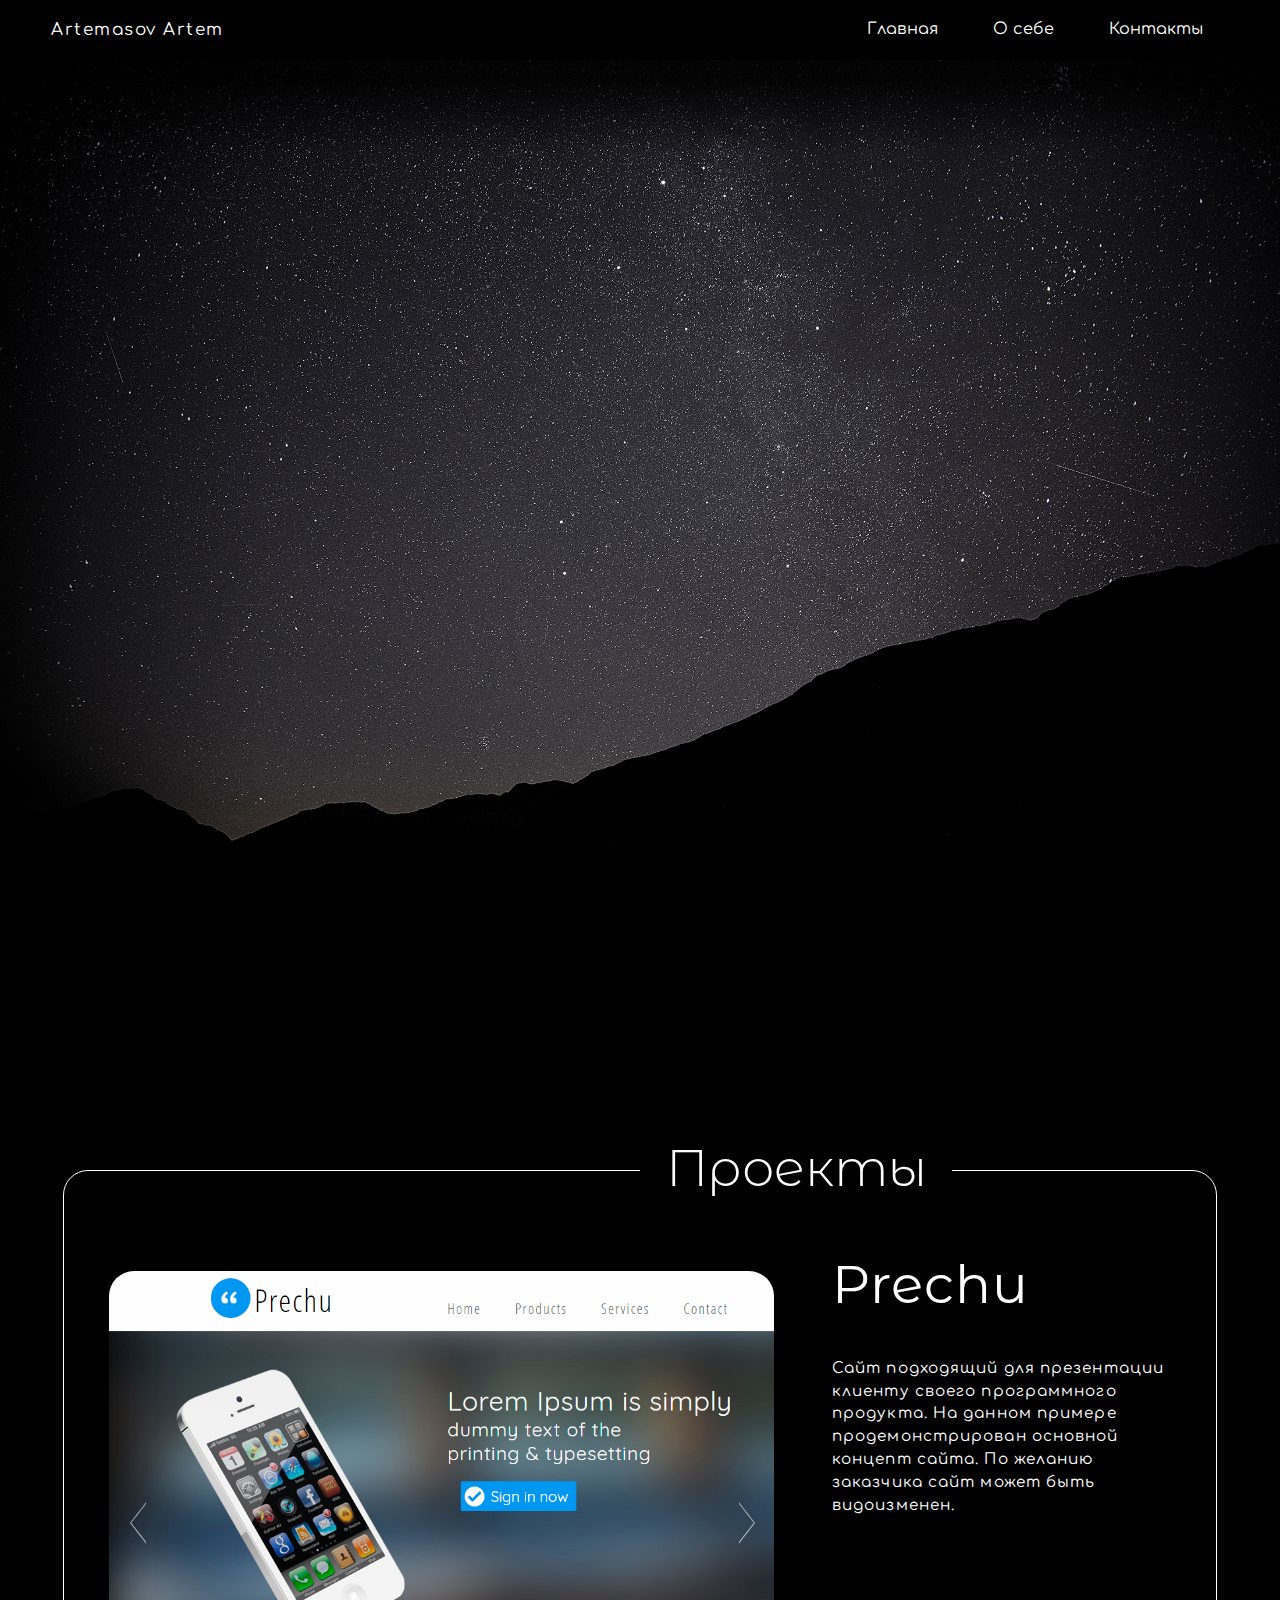
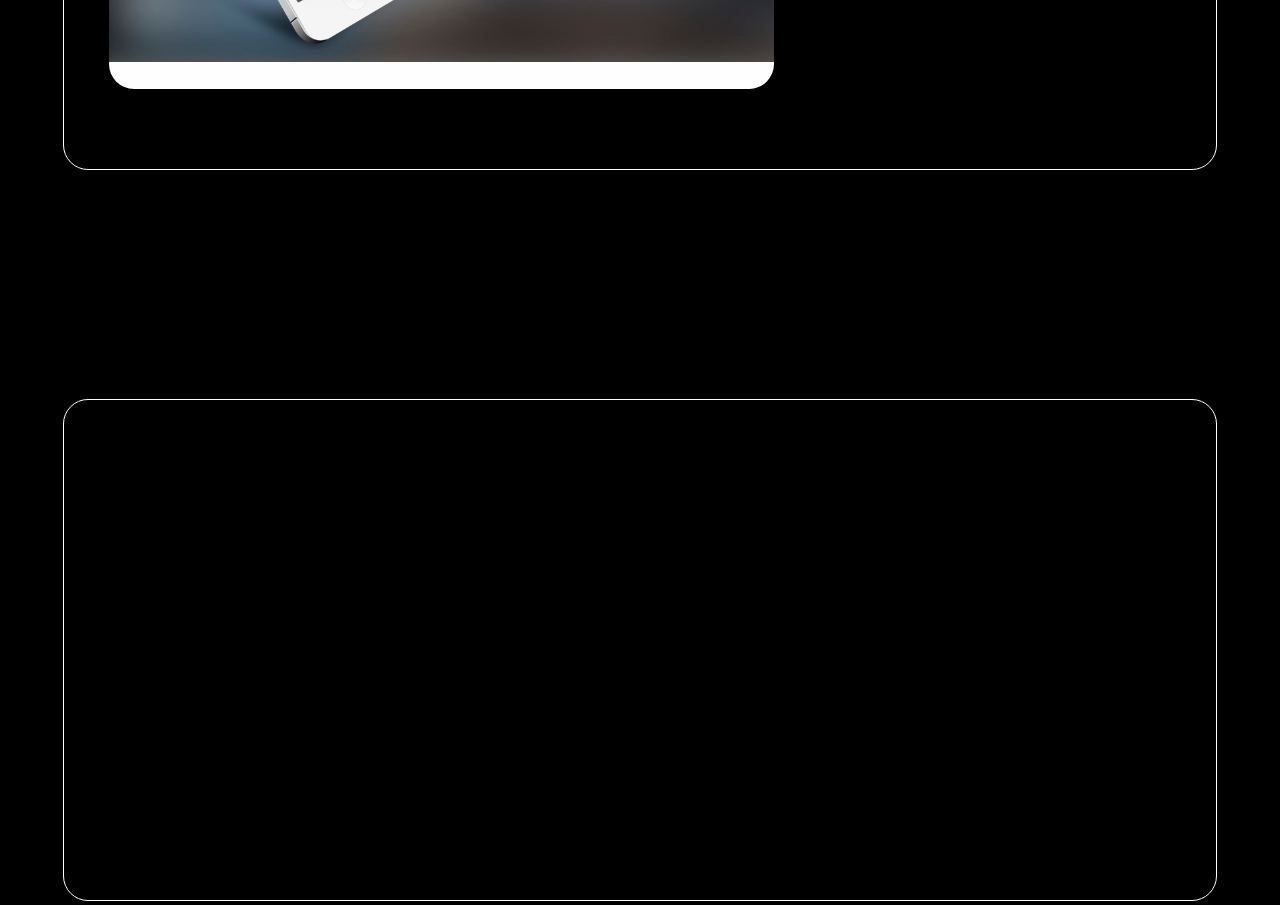
==== commit c72194d3: "Update index.html" ====
--- a/index.html
+++ b/index.html
@@ -45,7 +45,7 @@
 		<div class="one_page_sites">
 					<img src="image/Prechu_desktop.jpg" class="Prechu_desktop" id="Prechu">
 
-										<p class="Prechu_text" ><span class="Prechu">Prechu</span><br><br> Сайт подходящий для презентации клиенту своего программного продукта. На данном примере продемонстрирован основной концепт сайта. При необходимости возможна разработка форма входа в личный профиль.</p>
+										<p class="Prechu_text" ><span class="Prechu">Prechu</span><br><br> Сайт подходящий для презентации клиенту своего программного продукта. На данном примере продемонстрирован основной концепт сайта. По желанию заказчика сайт может быть видоизменен.</p>
 		</div>
 
 	</div>
@@ -54,4 +54,4 @@
 		
 	</div>
 </body>
-</html>+</html>
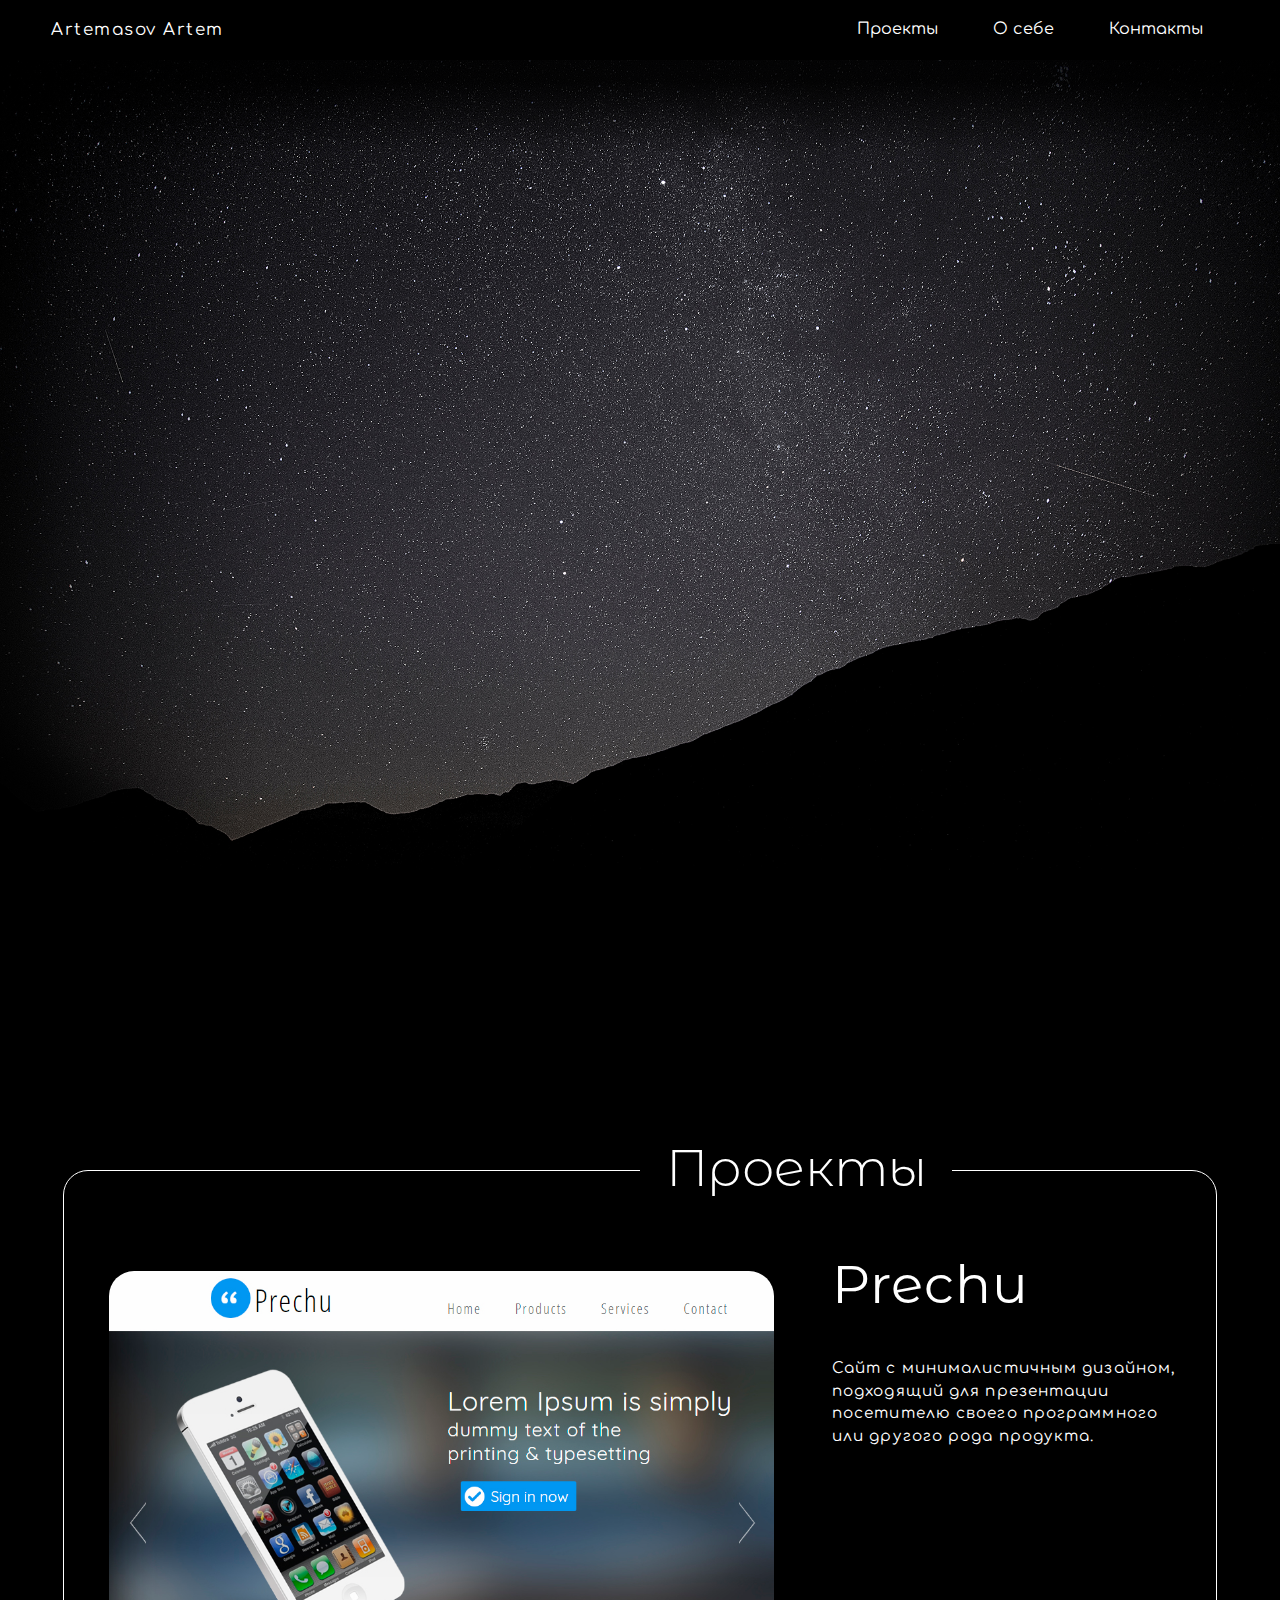
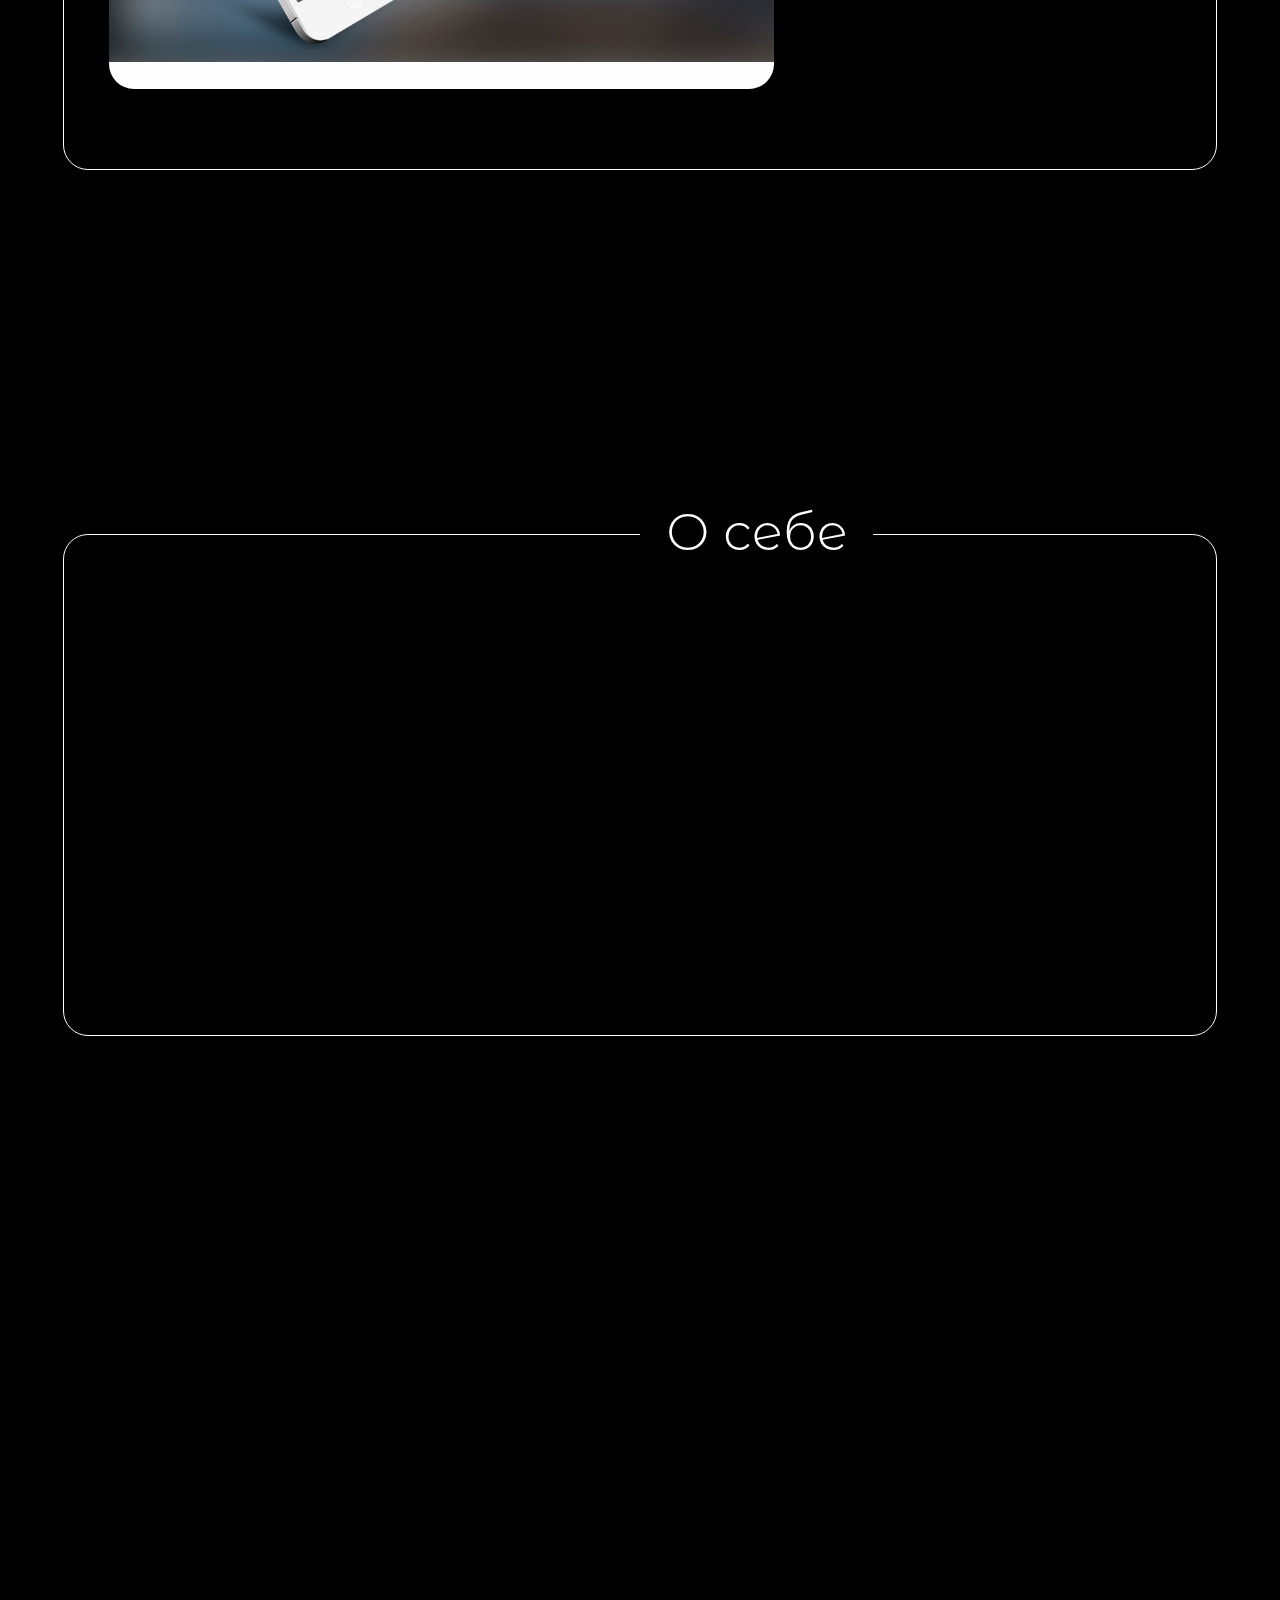
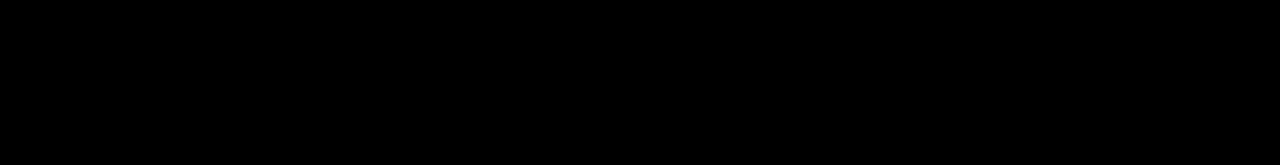
==== commit cb73f79f: "Add files via upload" ====
--- a/index.html
+++ b/index.html
@@ -12,9 +12,9 @@
 <body>
 	<div class="top_menu">
 		<p class="Name">Artemasov Artem</p>
-		<p class="text_top_menu">Главная</p>
-		<p class="text_top_menu">О себе</p>
-		<p class="text_top_menu">Контакты</p>
+		<p class="text_top_menu top_menu_project">Проекты</p>
+		<p class="text_top_menu top_menu_me">О себе</p>
+		<p class="text_top_menu top_menu_contact">Контакты</p>
 	</div>
 
 	<div class="banner">
@@ -45,13 +45,25 @@
 		<div class="one_page_sites">
 					<img src="image/Prechu_desktop.jpg" class="Prechu_desktop" id="Prechu">
 
-										<p class="Prechu_text" ><span class="Prechu">Prechu</span><br><br> Сайт подходящий для презентации клиенту своего программного продукта. На данном примере продемонстрирован основной концепт сайта. По желанию заказчика сайт может быть видоизменен.</p>
+										<p class="Prechu_text" ><span class="Prechu">Prechu</span><br><br> Сайт с минималистичным дизайном, подходящий для презентации посетителю своего программного или другого рода продукта.</p>
 		</div>
 
 	</div>
 
 	<div class="About_me">
+		<div class="head_text">
+			<h1 class="project_text_main" id="text_main_me">О себе</h1>
+		</div class='About_me_text'>
+			<p class="About_me_main">
+				
+			</p>
+		<div>
+			
+		</div>
+	</div>
+
+	<div class="Contact">
 		
 	</div>
 </body>
-</html>
+</html>--- a/style/index.css
+++ b/style/index.css
@@ -168,7 +168,7 @@
 }
 
 .About_me{
-	margin-top:25vh;
+	margin-top: 40vh;
 	width: 90vw;
 	 border: 1.25px solid white;
 	border-radius: 25px;
@@ -222,3 +222,7 @@
 	cursor: pointer;
 	
 }
+.Contact{
+	height: 500px;
+	margin-top: 25vh;
+}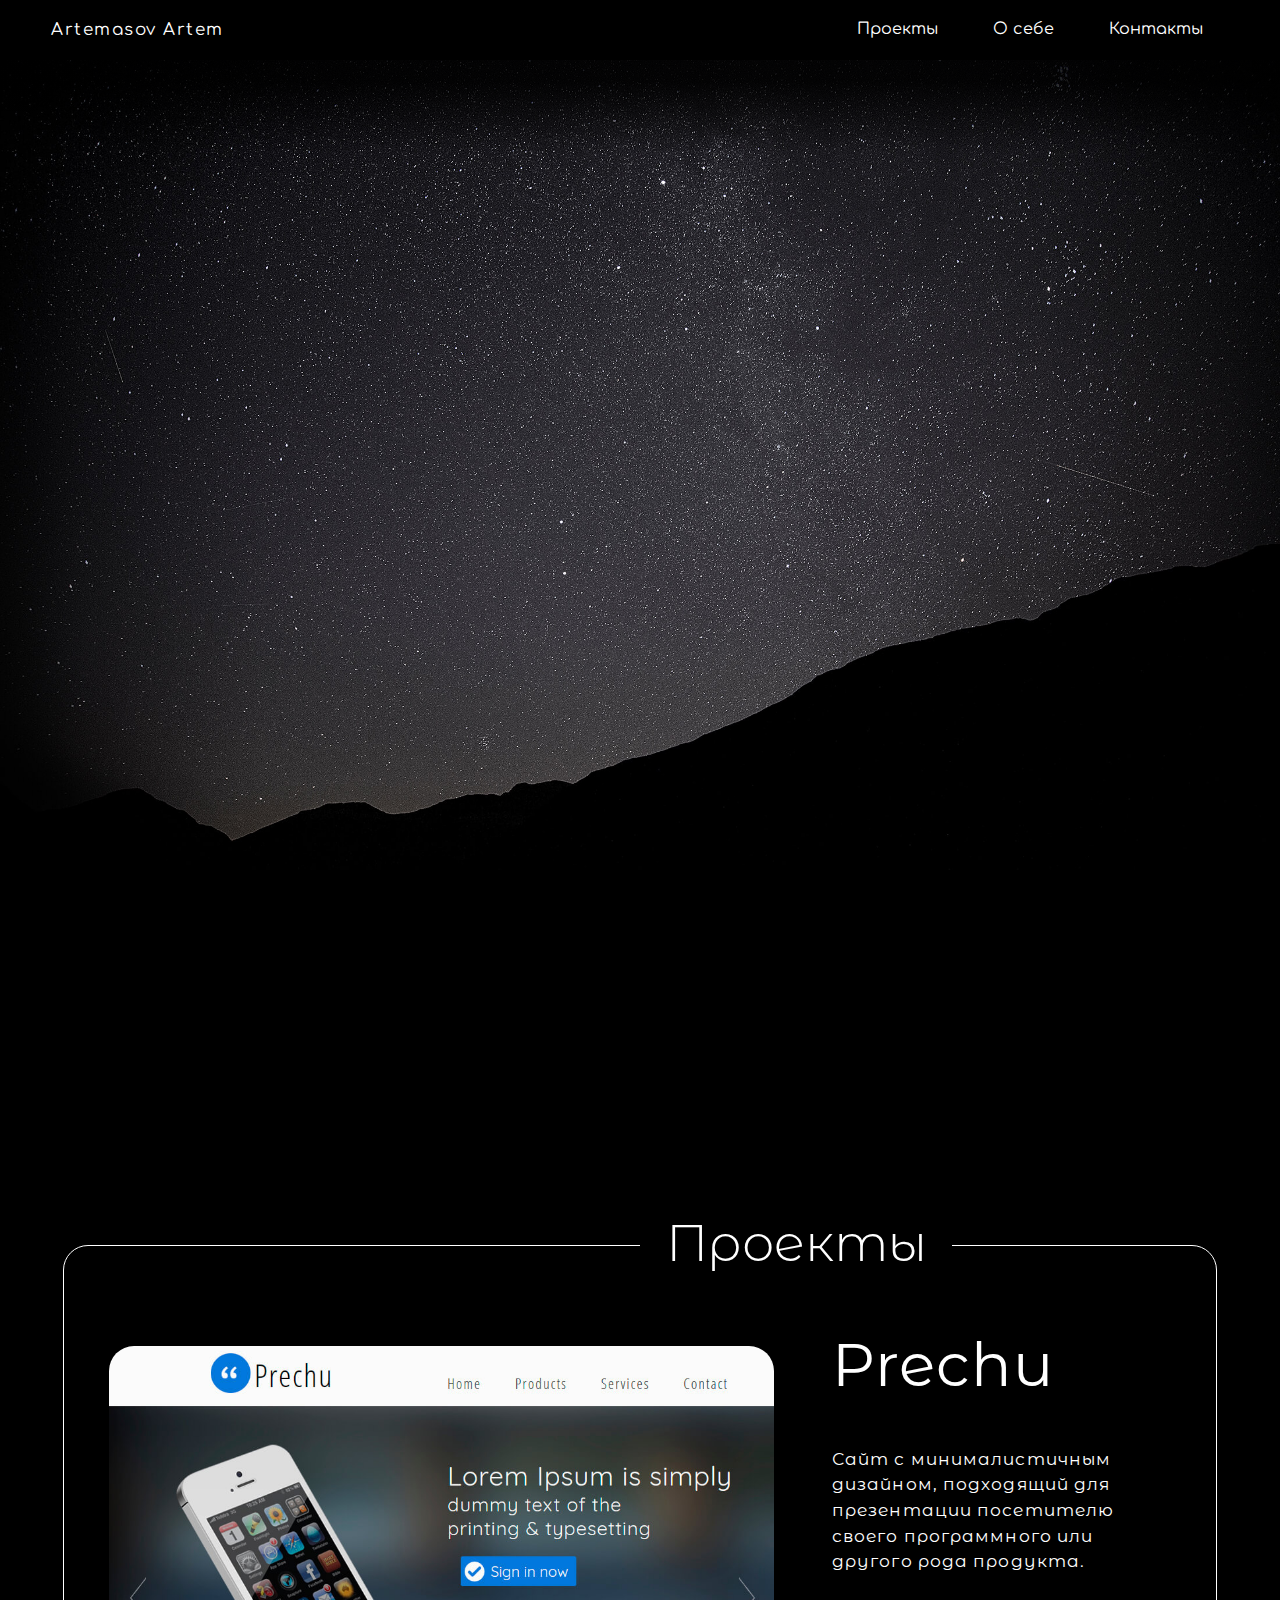
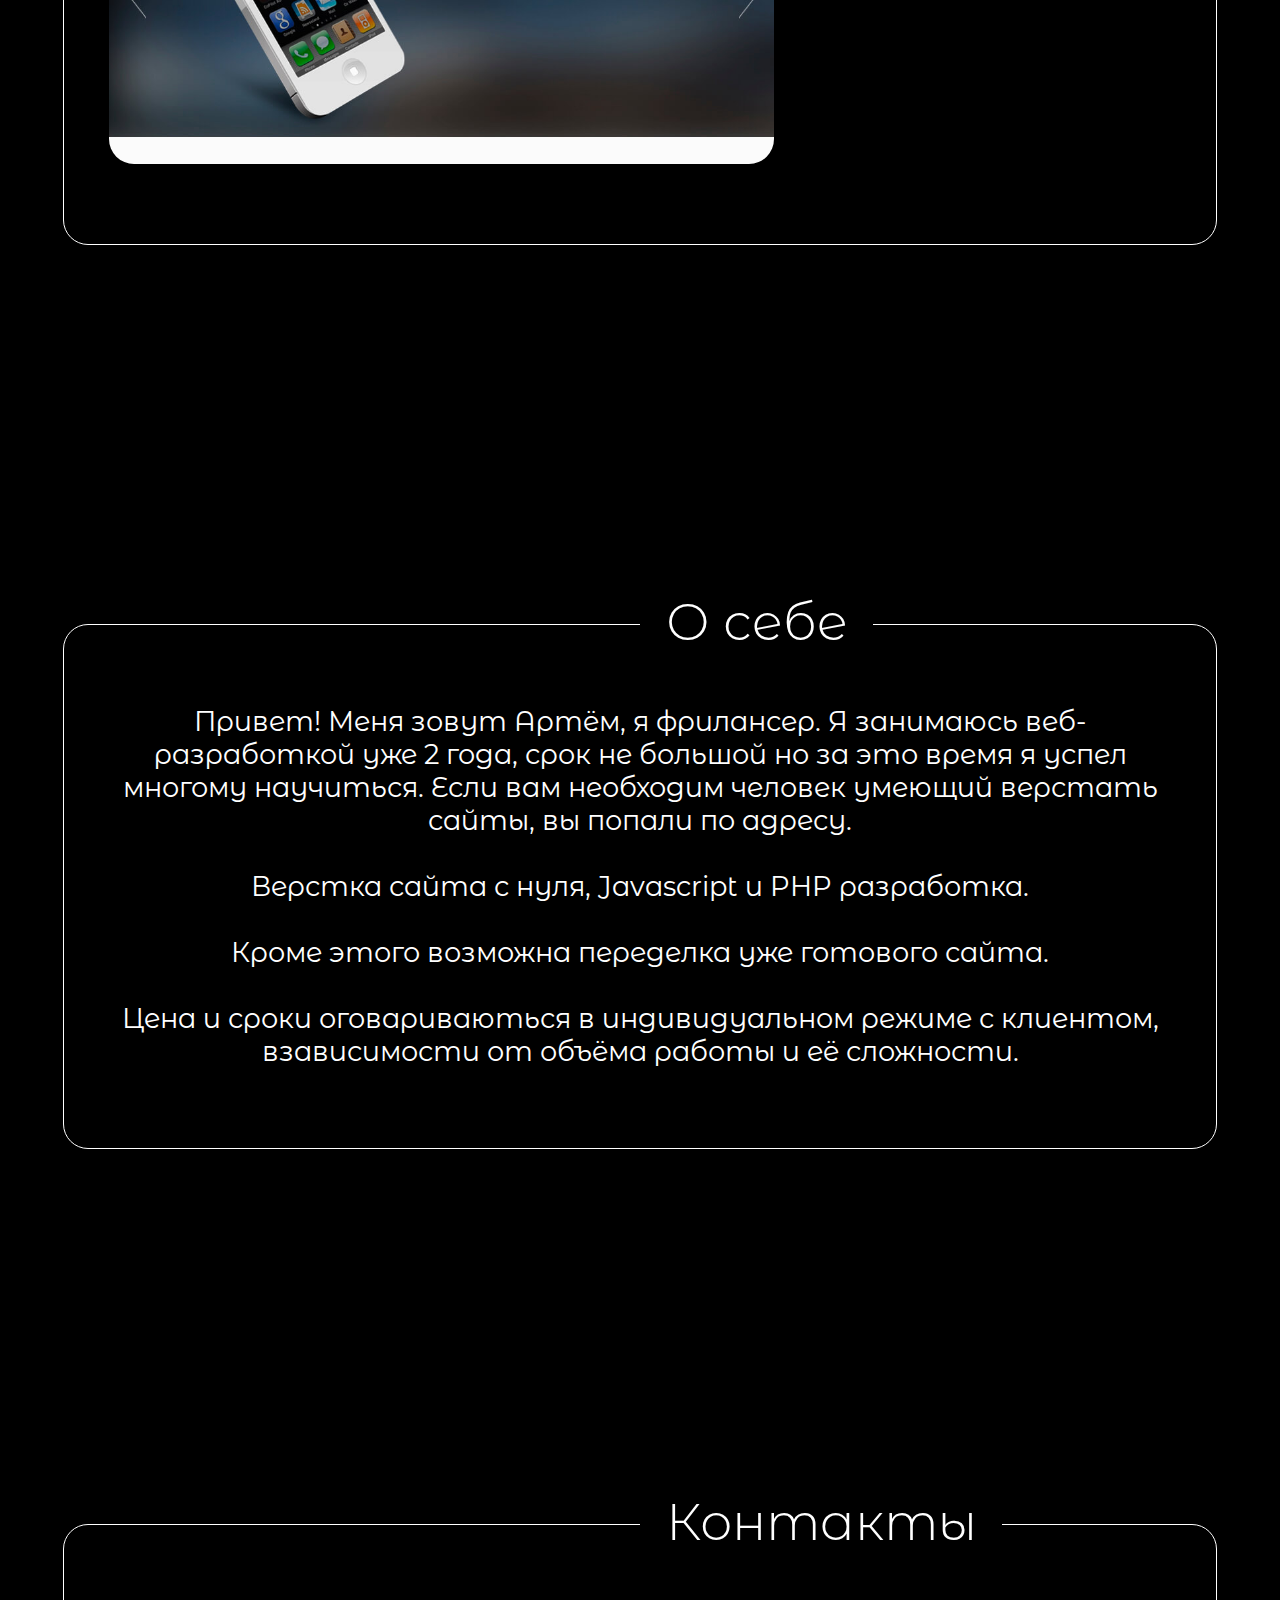
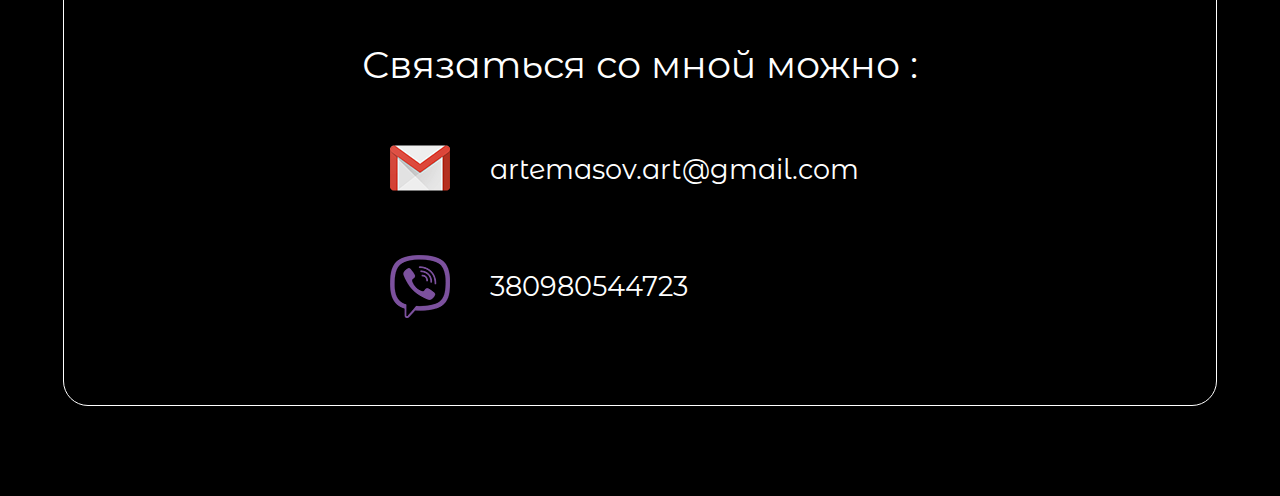
==== commit c6e93d53: "Add files via upload" ====
--- a/index.html
+++ b/index.html
@@ -29,7 +29,7 @@
 		
 		
 			
-		<div class="gradient_bottom"></div>
+
 		</div>
 		<div class="empty_button_project">
 		<div class="button_project">
@@ -38,32 +38,55 @@
 		</div>
 	</div>
 
-	<div class="Project">
+	<div class="Project border_line">
 		<div class="head_text">
 					<h1 class="project_text_main">Проекты</h1>
 		</div>
 		<div class="one_page_sites">
 					<img src="image/Prechu_desktop.jpg" class="Prechu_desktop" id="Prechu">
 
-										<p class="Prechu_text" ><span class="Prechu">Prechu</span><br><br> Сайт с минималистичным дизайном, подходящий для презентации посетителю своего программного или другого рода продукта.</p>
+									
 		</div>
-
+	<p class="Prechu_text" ><span class="Prechu">Prechu</span><br><br> Сайт с минималистичным дизайном, подходящий для презентации посетителю своего программного или другого рода продукта.</p>
 	</div>
 
-	<div class="About_me">
+	<div class="About_me border_line">
 		<div class="head_text">
 			<h1 class="project_text_main" id="text_main_me">О себе</h1>
-		</div class='About_me_text'>
+		</div >
+		<div class='About_me_text'>
 			<p class="About_me_main">
-				
+					Привет! Меня зовут Артём, я фрилансер. Я занимаюсь веб-разработкой уже 2 года, срок не большой но за это время я успел многому научиться. Если вам необходим человек умеющий верстать сайты, вы попали по адресу. <br>
+					<br>Верстка сайта с нуля, Javascript и PHP разработка.<br><br> Кроме этого возможна переделка уже готового сайта.
+					<br><br>
+					Цена и сроки оговариваються в индивидуальном режиме с клиентом, взависимости от объёма работы и её сложности.  
 			</p>
-		<div>
-			
 		</div>
 	</div>
 
-	<div class="Contact">
-		
+	<div class="Contact border_line">
+		<div class="head_text">
+			<h1 class="project_text_main">Контакты
+			</h1>
+		</div>
+
+		<div class="contact_text">
+			<p class="About_me_main">
+				<span class="contact_span">Связаться со мной можно :<br></span>
+				 
+				<img src="image/Gmail.png" class="ico_gmail">
+			
+				<span class="address">artemasov.art@gmail.com</span>
+				<br>
+				
+				
+				<img src="image/viber.png" class="ico_gmail
+				">
+				<span class="address">380980544723</span>
+			</p>	
+
+		</div>
 	</div>
+
 </body>
 </html>--- a/style/index.css
+++ b/style/index.css
@@ -1,4 +1,5 @@
-﻿.banner{
+﻿
+.banner{
 	background-image: url('../image/banner.jpg');
 	height: 90vh;
 	background-size: cover;
@@ -126,14 +127,15 @@
 p.button_project_text:hover{
 	cursor: pointer;
 }
-.Project{
+.border_line{
 width: 90vw;
-margin-top: 300px;
+margin-top: 375px;
 display: inline-block;
 text-align: center;
 border: 1.25px solid white;
 border-radius: 25px;
-
+padding-bottom: 80px;
+height: auto;
 }
 
 .project_text_main{
@@ -153,7 +155,7 @@
 }
 .one_page_sites{
 	height: auto;
-	margin-bottom: 80px;
+
 	text-align: left;
 	margin-left: 3.5vw;
 	margin-top: 20px;
@@ -165,15 +167,6 @@
 	height: 80px;
 	border-radius: 25px;
 
-}
-
-.About_me{
-	margin-top: 40vh;
-	width: 90vw;
-	 border: 1.25px solid white;
-	border-radius: 25px;
-	height: 500px;
-	display: inline-block;
 }
 img.Prechu_desktop{
 	
@@ -206,12 +199,12 @@
 	color:white;
 	position: absolute;
 	left:65%;
-	font-family: 'Comfortaa', cursive;
+font-family: 'Montserrat Alternates', sans-serif;
 	display: table-cell;
 	margin: 0;
 	text-align: left;
 	width: 27vw;
-	font-size: 0.95em;
+	font-size: 1.07em;
 	letter-spacing: 1.1px;
 	line-height: 1.5;
 	margin-top: -46vh;
@@ -222,7 +215,53 @@
 	cursor: pointer;
 	
 }
+.About_me_text{
+	width: 85vw;
+	padding-left: 2.5vw;
+}
+
 .Contact{
-	height: 500px;
-	margin-top: 25vh;
-}+	height: auto;
+	margin-bottom: 10vh;
+}
+.About_me_main{
+		font-family: 'Montserrat Alternates', sans-serif;
+		color: white;
+		font-size: 1.7em;
+		margin: 0;
+}
+.contact_text{
+		margin-top: 4vh;
+
+}
+.contact_span{
+	font-size: 1.4em;
+}
+.ico_gmail{
+	margin-right: 40px;
+	margin-top:50px;
+	margin-left: -400px;
+	width: 60px;
+	display: inline-block;
+
+}
+.address{
+position: absolute;
+margin-top: 65px;
+}
+@media (max-device-width:480px){
+	.banner{
+		height: 35vh;
+		width: 120vw
+		}
+	body{
+		width: 107vw;
+	}	
+	.banner_border{
+		margin-top: 10vh;
+	}
+	p.Prechu_text{
+		margin-top: -14vh;
+		left: 68%;
+	}
+}
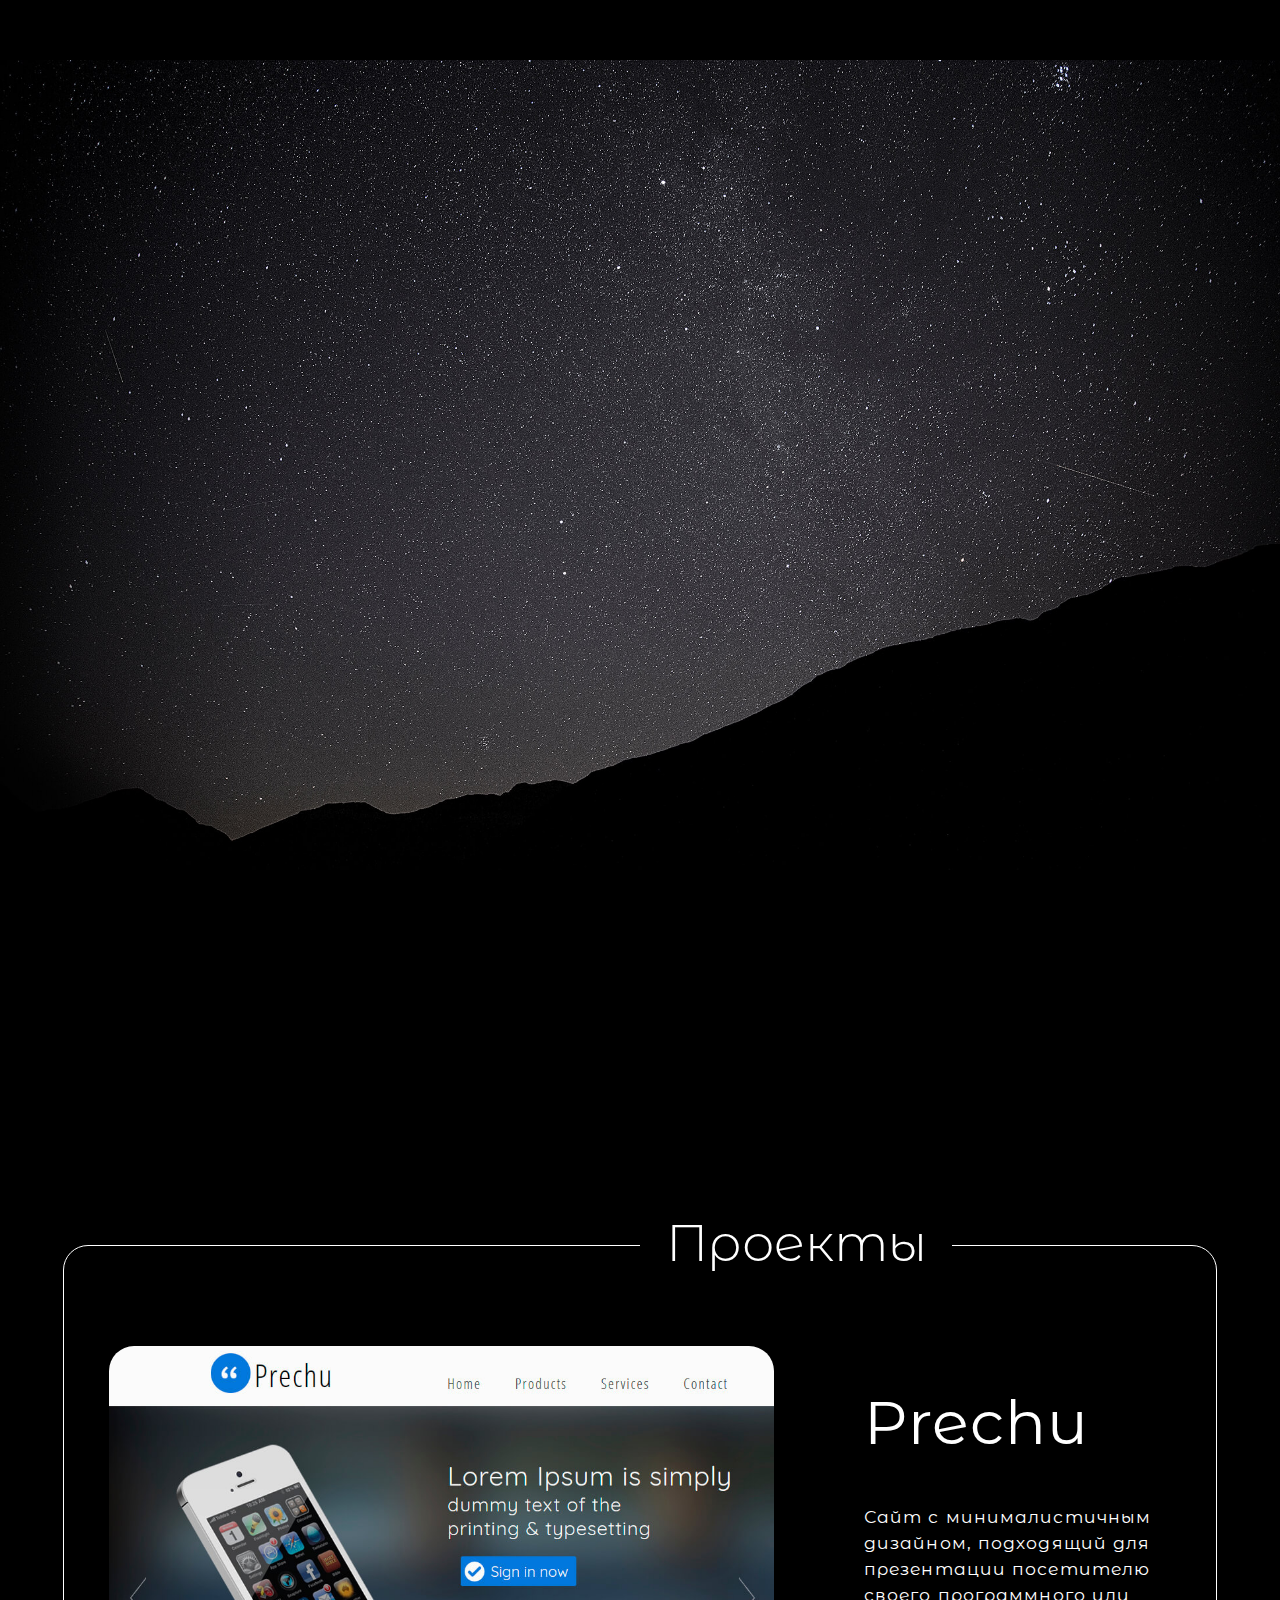
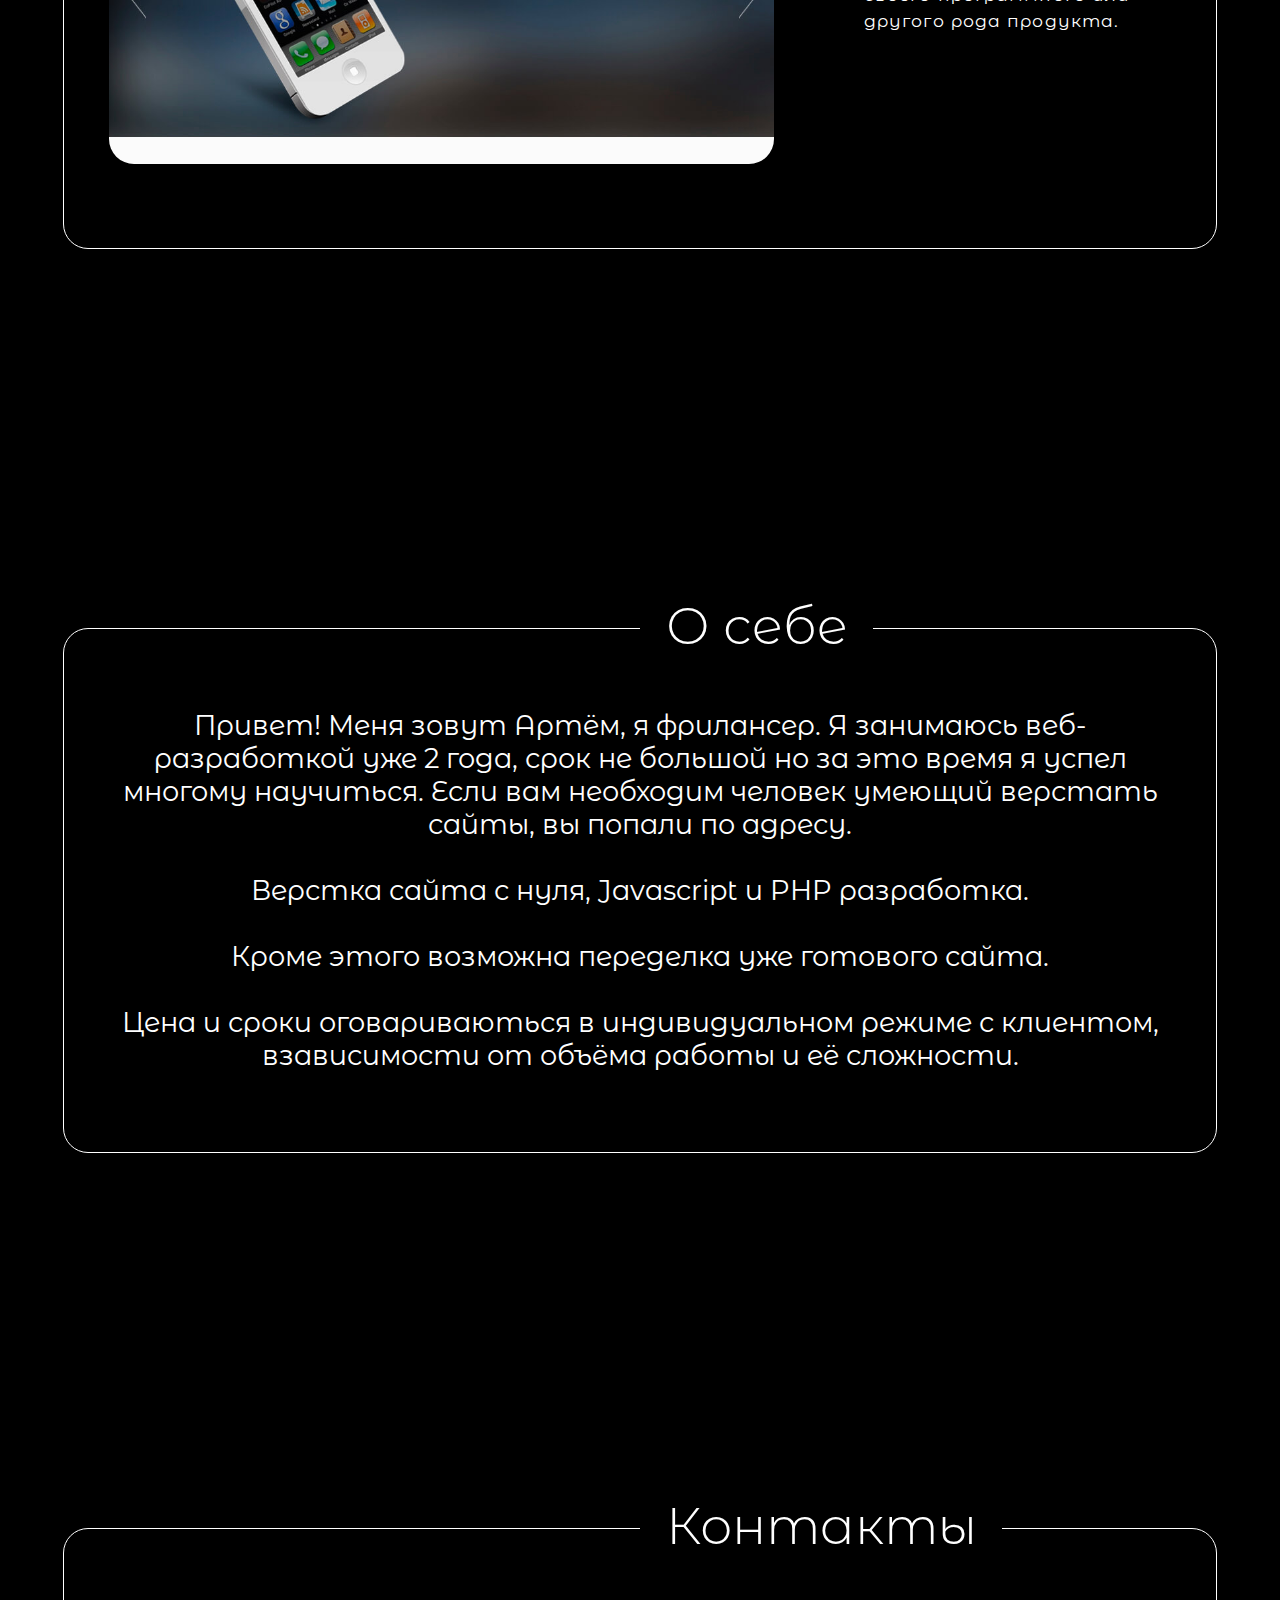
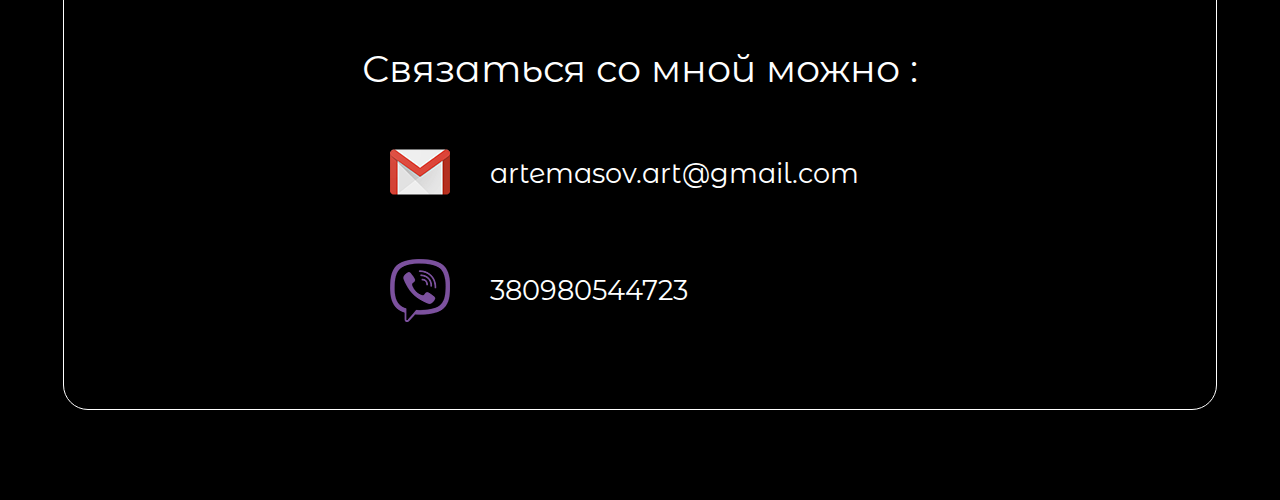
==== commit d6217f65: "Add files via upload" ====
--- a/index.html
+++ b/index.html
@@ -11,15 +11,21 @@
 </head>
 <body>
 	<div class="top_menu">
+		<div class="mobl_button">
+		<img src="image/mobl_button.png" class="button_m">
+	</div>
+	
+	<div class="desktop_top_menu">
 		<p class="Name">Artemasov Artem</p>
 		<p class="text_top_menu top_menu_project">Проекты</p>
 		<p class="text_top_menu top_menu_me">О себе</p>
 		<p class="text_top_menu top_menu_contact">Контакты</p>
+		</div>
 	</div>
-
+	
 	<div class="banner">
 		<div class="banner_border">
-			<div class="gradient_top"> </div>
+		
 			
 				<p class="text_banner"> Web developer<br>
 					<span class="text_banner_js">
--- a/style/index.css
+++ b/style/index.css
@@ -20,7 +20,7 @@
 	float: right;
 	margin-right: 4vw;
 	width: 100vw;
-	
+	visibility: visible;
 	text-align: right;
 
 }
@@ -32,6 +32,7 @@
 	display: inline;
 	padding-bottom: 4px;
 
+	text-align: right; 
 
 }
 p.text_top_menu:hover{
@@ -160,8 +161,8 @@
 	margin-left: 3.5vw;
 	margin-top: 20px;
 	margin-right:2vw;
-	display: table;
-	width: 85vw
+	display: inline-block;
+	float: left;
 }
 .head_text{
 	height: 80px;
@@ -175,7 +176,7 @@
 	width: 52vw;
 	height: auto;
 	transition: 0.8s;
-	display: table-cell;
+	display: inline-block;
 	margin:0;
 	opacity: 1;
 	top: 0;
@@ -197,19 +198,19 @@
 }
 p.Prechu_text{
 	color:white;
-	position: absolute;
-	left:65%;
+	
+	
 font-family: 'Montserrat Alternates', sans-serif;
-	display: table-cell;
+	display: inline-block;
 	margin: 0;
 	text-align: left;
-	width: 27vw;
-	font-size: 1.07em;
+	float: right;
+	font-size: 13pt;
 	letter-spacing: 1.1px;
 	line-height: 1.5;
-	margin-top: -46vh;
-
-
+	width: 25vw;
+	margin-top: 7%;
+	margin-right: 2.5vw;
 }
 img.Prechu_desktop:hover{
 	cursor: pointer;
@@ -249,19 +250,67 @@
 position: absolute;
 margin-top: 65px;
 }
+.mobl_button{
+	visibility: hidden;
+	width: 100vw;
+
+	height:45px;
+}
+img.button_m{
+	width: 100px;
+	float: right;
+	height:auto;
+}
+.desktop_top_menu{
+	margin-top: -115px;
+	width: 100vw;
+	float: right;
+}
 @media (max-device-width:480px){
+	.text_banner{
+		transform: scale(1.35);
+	}
+	.empty_button_project{
+		transform: scale(1.35);
+		margin-top: 50px;
+	}
 	.banner{
 		height: 35vh;
-		width: 120vw
+		width: 100vw
 		}
 	body{
-		width: 107vw;
+		width: 100vw;
+		height: auto;
 	}	
 	.banner_border{
 		margin-top: 10vh;
 	}
+	.desktop_top_menu{
+		visibility: hidden;
+	}
+	.mobl_button{
+		visibility: visible;
+	}
 	p.Prechu_text{
-		margin-top: -14vh;
-		left: 68%;
-	}
-}
+		width: 75vw;
+		float: unset;
+		text-align: center;
+		font-size: 1.7em;	
+		margin-right: 0;	
+	}
+	span.Prechu{
+		margin-right: 0vw;
+		font-size: 3em;
+	}
+	.head_text{
+		transform: scale(1.6);
+	}
+	.one_page_sites{
+		display: block;
+		float: unset;
+	}
+	img.Prechu_desktop{
+		width: 80vw;
+	}
+	
+}
